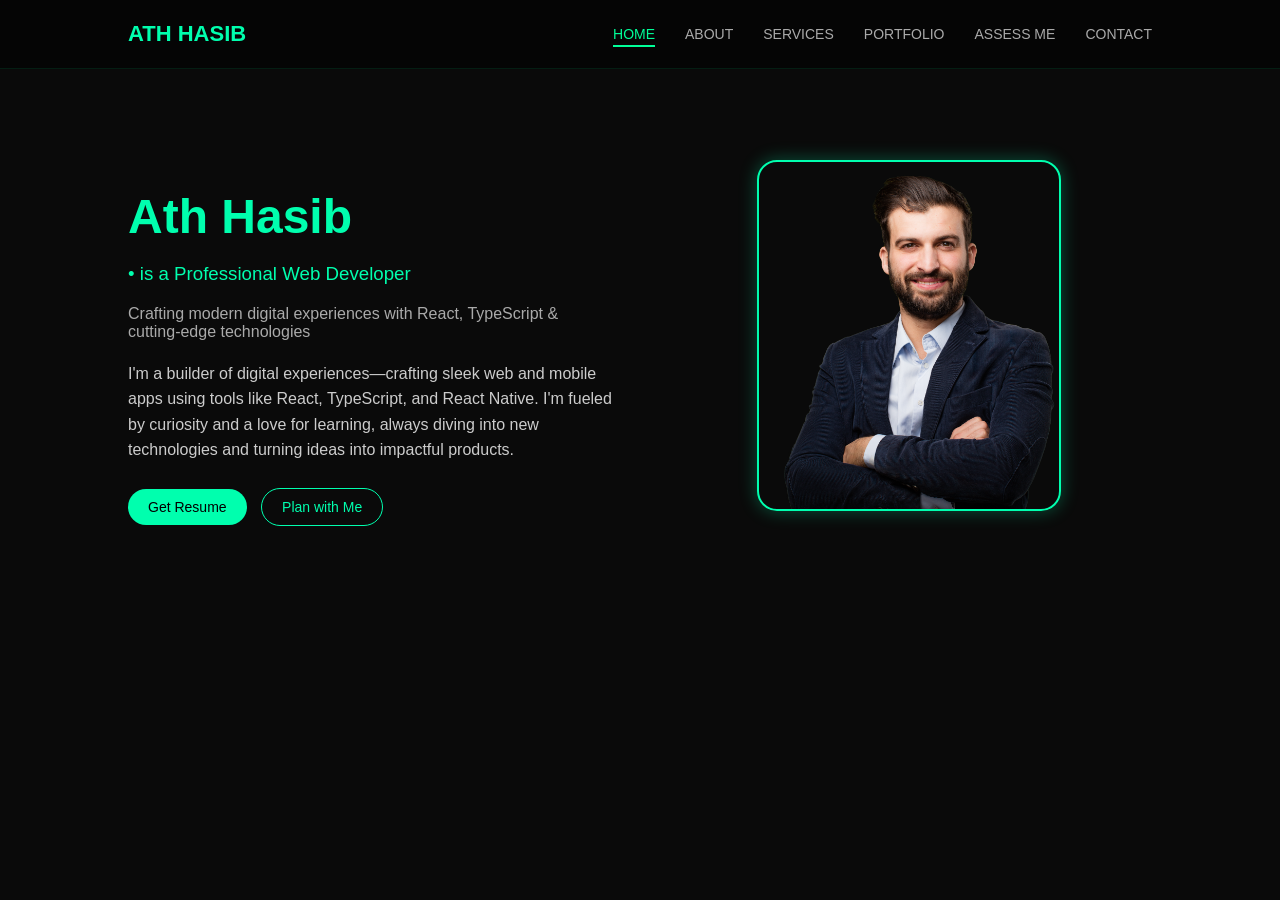
==== index.html @ c6279e4c "first commit" ====
<!DOCTYPE html>
<html lang="en">
<head>
    <meta charset="UTF-8">
    <meta name="viewport" content="width=device-width, initial-scale=1.0">
    <title>Portfolio</title>
    <link rel="stylesheet" href="css/header.css">
    <link rel="stylesheet" href="css/hero.css">
    <link rel="stylesheet" href="css/mainbody.css">
</head>
<body>
<!-- header section -->
<header class="navbar">
  <div class="logo">ATH HASIB</div>

  <!-- Hamburger Icon -->
  <div class="hamburger" id="hamburger">
    ☰
  </div>

  <nav class="nav-menu" id="navMenu">
    <ul class="nav-links">
      <li class="active">HOME</li>
      <li>ABOUT</li>
      <li>SERVICES</li>
      <li>PORTFOLIO</li>
      <li>ASSESS ME</li>
      <li>CONTACT</li>
    </ul>
  </nav>
</header>
    <!-- hero section -->
<section class="hero">
  <div class="hero-container">
    
    <div class="hero-left">
      <h1>Ath Hasib</h1>
      <h3>• is a Professional Web Developer</h3>
      
      <p class="subtitle">
        Crafting modern digital experiences with React, TypeScript & cutting-edge technologies
      </p>

      <p class="description">
        I'm a builder of digital experiences—crafting sleek web and mobile apps using tools like React, TypeScript, and React Native. I'm fueled by curiosity and a love for learning, always diving into new technologies and turning ideas into impactful products.
      </p>

      <div class="buttons">
        <button class="btn primary">Get Resume</button>
        <button class="btn outline">Plan with Me</button>
      </div>
    </div>

    <div class="hero-right">
       <div class="image-box">
          <img src="images/hardy.png" alt="ath hasib">
       </div>
    </div>
  </div>
</section>







<script src="script.js"></script>
</body>
</html>
---- css/header.css ----
/* ===== NAVBAR BASE ===== */
.navbar {
  display: flex;
  justify-content: space-between;
  align-items: center;
  padding: 10px 10%;
  background: #050505;
  border-bottom: 1px solid rgba(0, 255, 150, 0.1);

  /* ✅ ADDED FOR STICKY */
  position: sticky;
  top: 0;
  z-index: 999;
}

/* ===== LOGO ===== */
.logo {
  color: #00ffae;
  font-size: 22px;
  font-weight: bold;
}

/* ===== HAMBURGER ===== */
.hamburger {
  display: none;
  font-size: 26px;
  color: #00ffae;
  cursor: pointer;
  z-index: 1001;
}

/* ===== NAV MENU ===== */
.nav-menu {
  display: flex;
}

.nav-links {
  display: flex;
  gap: 30px;
  list-style: none;
}

.nav-links li {
  color: #aaa;
  font-size: 14px;
  cursor: pointer;
  position: relative;
  transition: 0.3s;
}

/* hover */
.nav-links li:hover {
  color: #00ff99;
}

/* underline */
.nav-links li::after {
  content: "";
  position: absolute;
  width: 0%;
  height: 2px;
  background: #00ff99;
  left: 0;
  bottom: -5px;
  transition: 0.3s;
}

.nav-links li:hover::after {
  width: 100%;
}

/* active */
.nav-links .active {
  color: #00ff99;
}

.nav-links .active::after {
  width: 100%;
}

/* ===== MOBILE ===== */
@media (max-width: 768px) {

  .hamburger {
    display: block;
  }

  /* full width dropdown */
  .nav-menu {
    position: absolute;
    top: 60px;
    left: 0;
    width: 100%;
    background: #0b0b0b;
    border-top: 1px solid rgba(0,255,174,0.2);

    display: none;
    flex-direction: column;
    z-index: 1;
  }

  .nav-links {
    flex-direction: column;
    gap: 20px;
  }

  .nav-menu.active {
    display: flex;
  }
}
---- css/hero.css ----
/* ===== hero secction ===== */

/* HERO SECTION */
.hero {
  padding: 80px 10%;
}

.hero-container {
  display: flex;
  align-items: center;
  justify-content: space-between;
  gap: 50px;
}

/* LEFT SIDE */
.hero-left {
  flex: 1;
}

.hero-left h1 {
  font-size: 48px;
  color: #00ffae;
  margin-bottom: 10px;
}

.hero-left h3 {
  color: #00ffae;
  font-weight: 500;
  margin-bottom: 20px;
}

.subtitle {
  color: #aaa;
  margin-bottom: 20px;
}

.description {
  color: #ccc;
  line-height: 1.6;
  max-width: 500px;
}

/* BUTTONS */
.buttons {
  margin-top: 25px;
}

.btn {
  padding: 10px 20px;
  border-radius: 25px;
  border: none;
  cursor: pointer;
  margin-right: 10px;
  font-size: 14px;
}

.primary {
  background: #00ffae;
  color: #000;
}

.outline {
  border: 1px solid #00ffae;
  background: transparent;
  color: #00ffae;
}

/* RIGHT SIDE */
.hero-right {
  flex: 1;
  display: flex;
  justify-content: center;
}

/* IMAGE BOX */
.image-box img {
  width: 300px;
  border-radius: 20px;
  border: 2px solid #00ffae;
  transition: 0.3s;
  
  /* ✅ Professional subtle shadow */
  box-shadow: 0 0 18px rgba(0, 255, 174, 0.3);
  
  /* ✅ Slower & smoother animation */
  animation: glowPulse 1s ease-in-out infinite alternate;
}

/* Hover */
.image-box img:hover {
  transform: scale(1.05);
}

/* 🔥 Glow Animation (Adjusted only) */
@keyframes glowPulse {
  0% {
    box-shadow: 
      0 0 12px rgba(0, 255, 174, 0.25),
      0 0 25px rgba(0, 255, 174, 0.2);
  }
  100% {
    box-shadow: 
      0 0 22px rgba(0, 255, 174, 0.4),
      0 0 40px rgba(0, 255, 174, 0.3);
  }
}

/* 📱 MOBILE RESPONSIVE */
@media (max-width: 768px) {
  .hero-container {
    flex-direction: column-reverse; /* 🔥 image up, text down */
    text-align: center;
  }

  .hero-left h1 {
    font-size: 36px;
  }
  .hero {
  padding: 40px 2%;
}
  .image-box img {
    width: 300px;
    margin-bottom: 20px;
  }
}
---- css/mainbody.css ----
body {
  margin: 0;
  font-family: Arial;
  background: #0a0a0a;
  color: white;
}
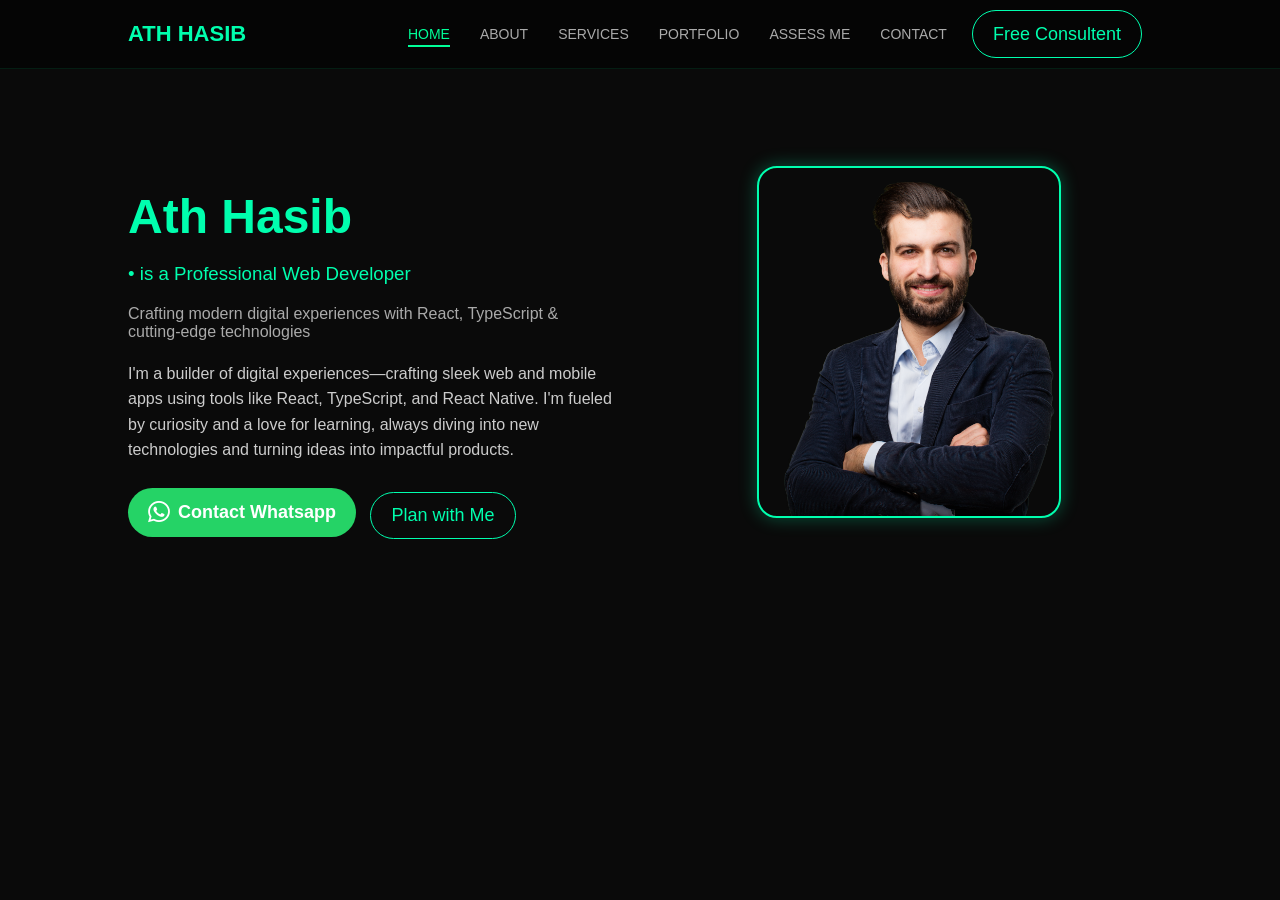
==== commit 50b3bf6e: "nav button and whatsapp button added" ====
--- a/index.html
+++ b/index.html
@@ -7,6 +7,7 @@
     <link rel="stylesheet" href="css/header.css">
     <link rel="stylesheet" href="css/hero.css">
     <link rel="stylesheet" href="css/mainbody.css">
+    <link rel="stylesheet" href="https://cdnjs.cloudflare.com/ajax/libs/font-awesome/6.5.0/css/all.min.css">
 </head>
 <body>
 <!-- header section -->
@@ -27,6 +28,7 @@
       <li>ASSESS ME</li>
       <li>CONTACT</li>
     </ul>
+     <button class="btn outline free-consultent">Free Consultent</button>
   </nav>
 </header>
     <!-- hero section -->
@@ -46,7 +48,9 @@
       </p>
 
       <div class="buttons">
-        <button class="btn primary">Get Resume</button>
+        <button class="btn primary" onclick="window.open('https://wa.me/8801853704964','_blank')">
+  <i class="fa-brands fa-whatsapp"></i> Contact Whatsapp
+</button>
         <button class="btn outline">Plan with Me</button>
       </div>
     </div>
--- a/css/header.css
+++ b/css/header.css
@@ -32,6 +32,7 @@
 /* ===== NAV MENU ===== */
 .nav-menu {
   display: flex;
+  gap: 25px;
 }
 
 .nav-links {
--- a/css/hero.css
+++ b/css/hero.css
@@ -46,7 +46,7 @@
 }
 
 .btn {
-  padding: 10px 20px;
+  padding: 12px 20px;
   border-radius: 25px;
   border: none;
   cursor: pointer;
@@ -54,15 +54,35 @@
   font-size: 14px;
 }
 
-.primary {
+/* .primary {
   background: #00ffae;
   color: #000;
+} */
+.primary {
+  background: #25D366; /* WhatsApp official color */
+  color: #fff;
+  font-size: 18px;
+  border: none;
+  cursor: pointer;
+  display: inline-flex;
+  align-items: center;
+  gap: 8px;
+  font-weight: 600;
+  transition: 0.3s;
+}
+.primary i {
+  font-size: 25px;
+}
+/* Hover effect */
+.primary:hover {
+  background: #1ebe5d;
 }
 
 .outline {
   border: 1px solid #00ffae;
   background: transparent;
   color: #00ffae;
+  font-size: 18px;
 }
 
 /* RIGHT SIDE */
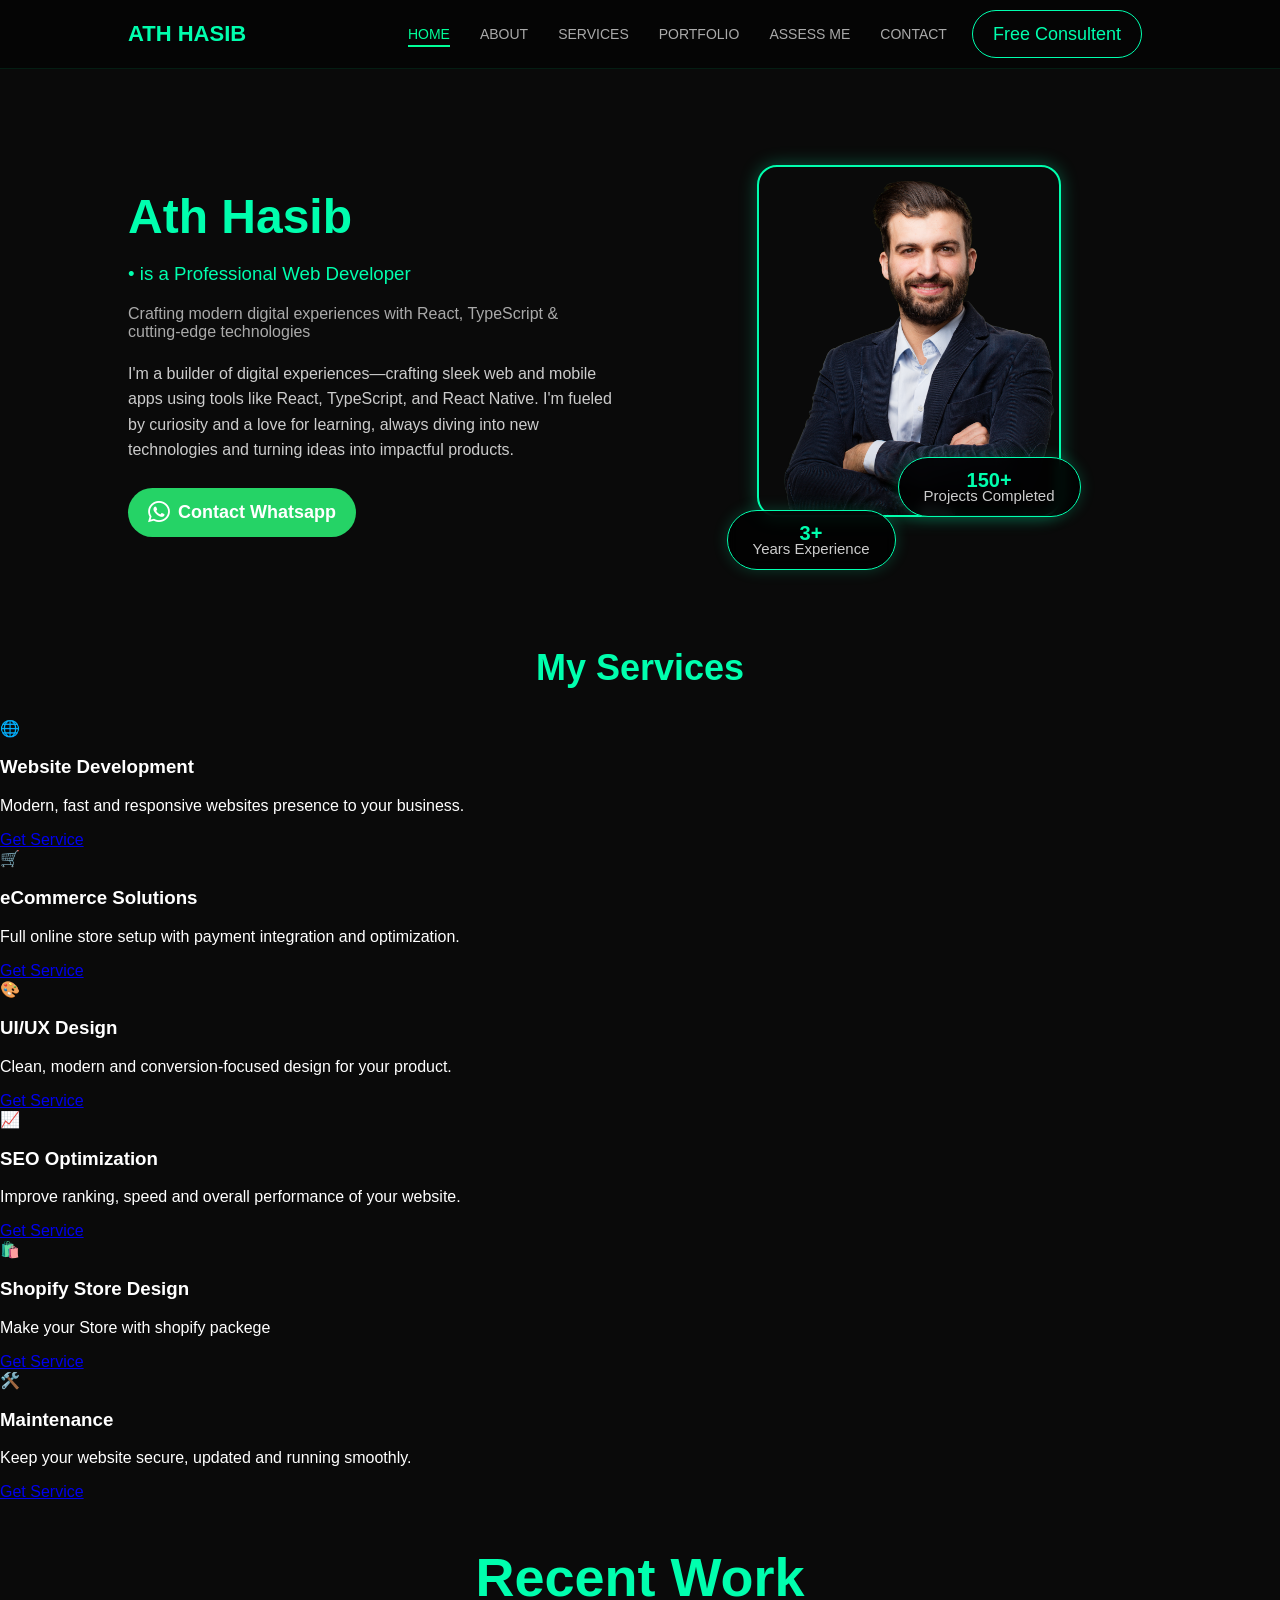
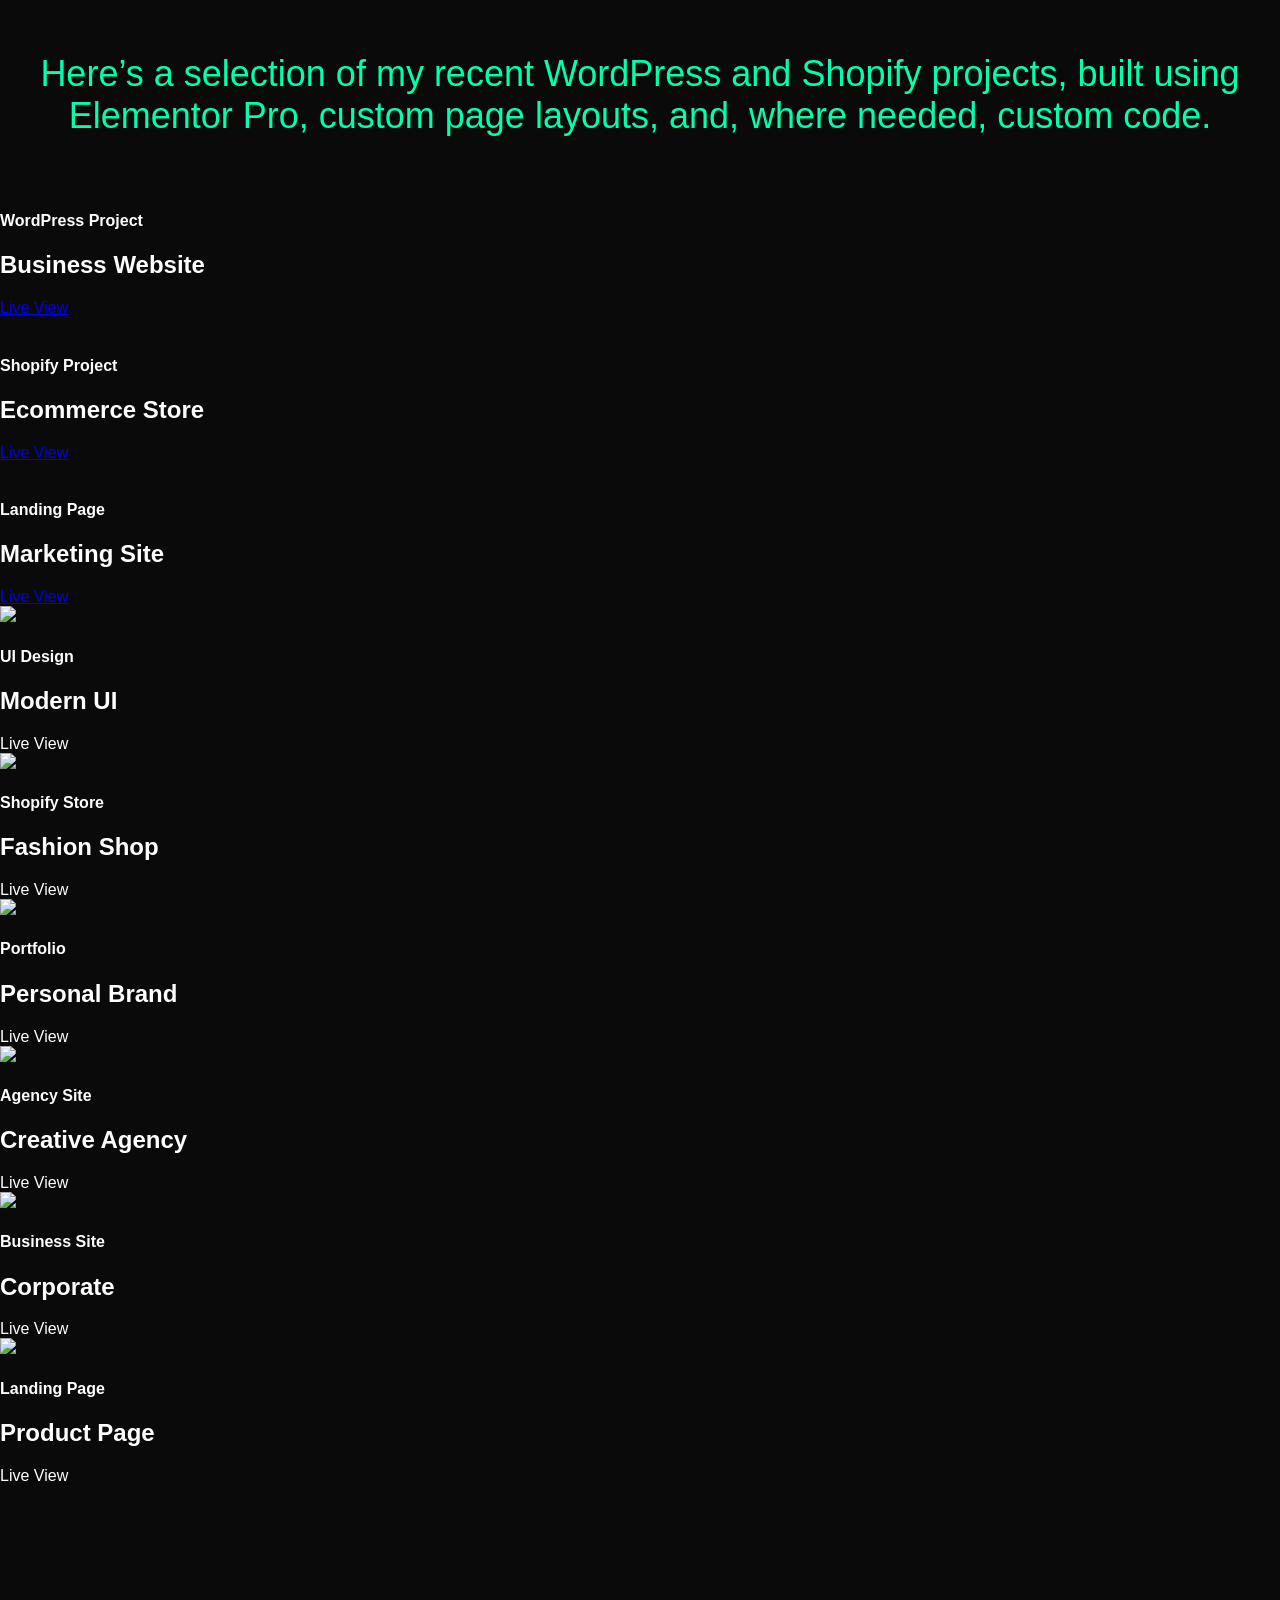
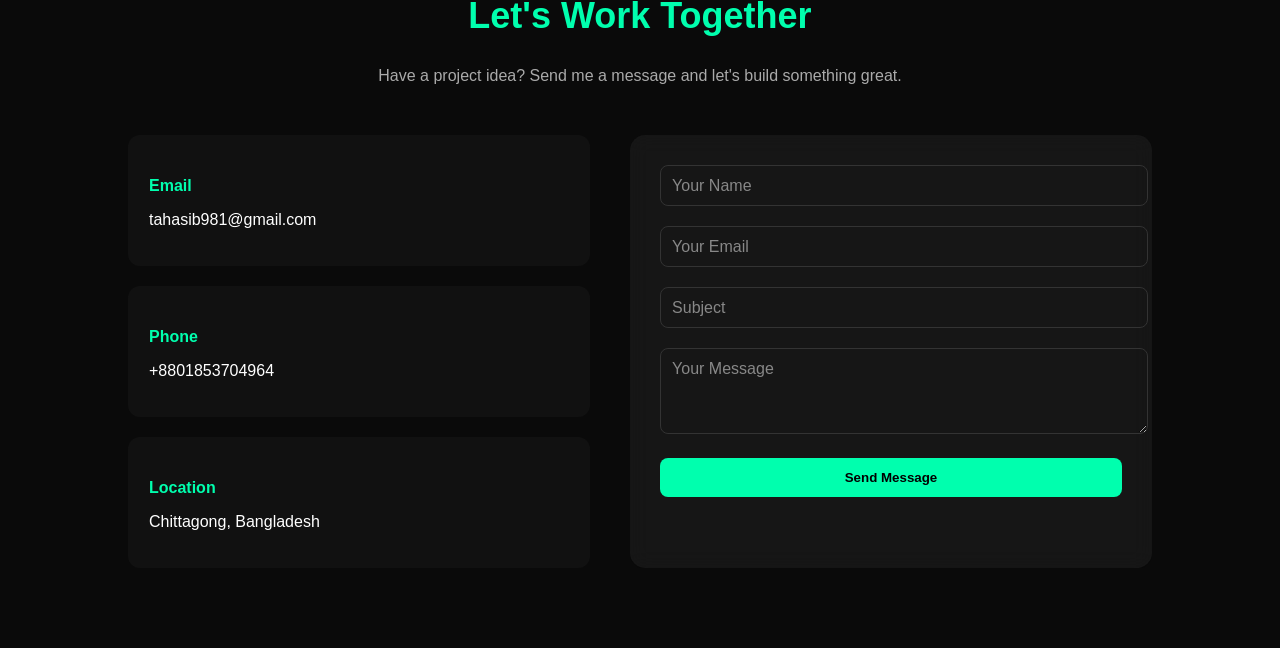
==== commit 2158b8d8: "contact section" ====
--- a/index.html
+++ b/index.html
@@ -1,5 +1,6 @@
 <!DOCTYPE html>
 <html lang="en">
+
 <head>
     <meta charset="UTF-8">
     <meta name="viewport" content="width=device-width, initial-scale=1.0">
@@ -8,67 +9,284 @@
     <link rel="stylesheet" href="css/hero.css">
     <link rel="stylesheet" href="css/mainbody.css">
     <link rel="stylesheet" href="https://cdnjs.cloudflare.com/ajax/libs/font-awesome/6.5.0/css/all.min.css">
+    <link rel="stylesheet" href="css/service.css">
+    <link rel="stylesheet" href="css/recentwork.css">
+    <link rel="stylesheet" href="css/contact.css">
 </head>
+
 <body>
-<!-- header section -->
-<header class="navbar">
-  <div class="logo">ATH HASIB</div>
-
-  <!-- Hamburger Icon -->
-  <div class="hamburger" id="hamburger">
-    ☰
-  </div>
-
-  <nav class="nav-menu" id="navMenu">
-    <ul class="nav-links">
-      <li class="active">HOME</li>
-      <li>ABOUT</li>
-      <li>SERVICES</li>
-      <li>PORTFOLIO</li>
-      <li>ASSESS ME</li>
-      <li>CONTACT</li>
-    </ul>
-     <button class="btn outline free-consultent">Free Consultent</button>
-  </nav>
-</header>
+    <!-- header section -->
+    <header class="navbar">
+        <div class="logo">ATH HASIB</div>
+
+        <!-- Hamburger Icon -->
+        <div class="hamburger" id="hamburger">
+            ☰
+        </div>
+
+        <nav class="nav-menu" id="navMenu">
+            <ul class="nav-links">
+                <li class="active">HOME</li>
+                <li>ABOUT</li>
+                <li>SERVICES</li>
+                <li>PORTFOLIO</li>
+                <li>ASSESS ME</li>
+                <li>CONTACT</li>
+            </ul>
+            <button class="btn outline free-consultent nav-responsive"
+                onclick="window.open('https://calendly.com/tahasib981/30min','_blank')">
+                Free Consultent
+            </button>
+        </nav>
+    </header>
     <!-- hero section -->
-<section class="hero">
-  <div class="hero-container">
-    
-    <div class="hero-left">
-      <h1>Ath Hasib</h1>
-      <h3>• is a Professional Web Developer</h3>
-      
-      <p class="subtitle">
-        Crafting modern digital experiences with React, TypeScript & cutting-edge technologies
-      </p>
-
-      <p class="description">
-        I'm a builder of digital experiences—crafting sleek web and mobile apps using tools like React, TypeScript, and React Native. I'm fueled by curiosity and a love for learning, always diving into new technologies and turning ideas into impactful products.
-      </p>
-
-      <div class="buttons">
-        <button class="btn primary" onclick="window.open('https://wa.me/8801853704964','_blank')">
-  <i class="fa-brands fa-whatsapp"></i> Contact Whatsapp
-</button>
-        <button class="btn outline">Plan with Me</button>
-      </div>
-    </div>
-
-    <div class="hero-right">
-       <div class="image-box">
-          <img src="images/hardy.png" alt="ath hasib">
-       </div>
-    </div>
-  </div>
-</section>
-
-
-
-
-
-
-
-<script src="script.js"></script>
+    <section class="hero">
+        <div class="hero-container">
+
+            <div class="hero-left">
+                <h1>Ath Hasib</h1>
+                <h3>• is a Professional Web Developer</h3>
+
+                <p class="subtitle">
+                    Crafting modern digital experiences with React, TypeScript & cutting-edge technologies
+                </p>
+
+                <p class="description">
+                    I'm a builder of digital experiences—crafting sleek web and mobile apps using tools like React,
+                    TypeScript, and React Native. I'm fueled by curiosity and a love for learning, always diving into
+                    new technologies and turning ideas into impactful products.
+                </p>
+
+                <div class="buttons">
+                    <button class="btn primary" onclick="window.open('https://wa.me/8801853704964','_blank')">
+                        <i class="fa-brands fa-whatsapp"></i> Contact Whatsapp
+                    </button>
+                    <button class="btn outline free-consultent responsive"
+                        onclick="window.open('https://calendly.com/tahasib981/30min','_blank')">
+                        Free Consultent
+                    </button>
+                </div>
+            </div>
+
+            <div class="hero-right">
+                <div class="image-box">
+                    <img src="images/hardy.png" alt="ath hasib">
+
+                    <!--  NEW STATS BOX -->
+                    <div class="stats-box experience">
+                        <h2>3+</h2>
+                        <p>Years Experience</p>
+                    </div>
+
+                    <div class="stats-box projects">
+                        <h2>150+</h2>
+                        <p>Projects Completed</p>
+                    </div>
+
+                </div>
+            </div>
+        </div>
+    </section>
+    <!-- service section -->
+    <section class="services">
+        <div class="container">
+
+            <h2 class="section-title">My Services</h2>
+            <div class="animated-line"></div>
+
+            <div class="services-grid">
+
+                <div class="service-card">
+                    <div class="icon">🌐</div>
+                    <h3>Website Development</h3>
+                    <p>Modern, fast and responsive websites presence to your business.</p>
+                    <a href="#" class="btn-service">Get Service</a>
+                </div>
+
+                <div class="service-card">
+                    <div class="icon">🛒</div>
+                    <h3>eCommerce Solutions</h3>
+                    <p>Full online store setup with payment integration and optimization.</p>
+                    <a href="#" class="btn-service">Get Service</a>
+                </div>
+
+                <div class="service-card">
+                    <div class="icon">🎨</div>
+                    <h3>UI/UX Design</h3>
+                    <p>Clean, modern and conversion-focused design for your product.</p>
+                    <a href="#" class="btn-service">Get Service</a>
+                </div>
+
+                <div class="service-card">
+                    <div class="icon">📈</div>
+                    <h3>SEO Optimization</h3>
+                    <p>Improve ranking, speed and overall performance of your website.</p>
+                    <a href="#" class="btn-service">Get Service</a>
+                </div>
+
+                <div class="service-card">
+                    <div class="icon">🛍️</div>
+                    <h3>Shopify Store Design</h3>
+                    <p>Make your Store with shopify packege</p>
+                    <a href="#" class="btn-service">Get Service</a>
+                </div>
+
+                <div class="service-card">
+                    <div class="icon">🛠️</div>
+                    <h3>Maintenance</h3>
+                    <p>Keep your website secure, updated and running smoothly.</p>
+                    <a href="#" class="btn-service">Get Service</a>
+                </div>
+
+            </div>
+        </div>
+    </section>
+    <section class="recent-work">
+        <div class="container">
+
+            <div class="section-title">
+                <h2>Recent Work</h2>
+                <p>
+                    Here’s a selection of my recent WordPress and Shopify projects, built using Elementor Pro, custom
+                    page layouts, and, where needed, custom code.
+                </p>
+            </div>
+
+            <div class="grid">
+
+                <!-- Card 1 -->
+                <div class="card">
+                    <div class="img-box">
+                        <img src="https://picsum.photos/600/900?random=1" alt="">
+                    </div>
+                    <h4>WordPress Project</h4>
+                    <h1>Business Website</h1>
+                    <a href="#" class="btn-recent-work">Live View</a>
+                </div>
+
+                <!-- Repeat 9 cards -->
+                <div class="card">
+                    <div class="img-box">
+                        <img src="https://picsum.photos/600/900?random=2" alt="">
+                    </div>
+                    <h4>Shopify Project</h4>
+                    <h1>Ecommerce Store</h1>
+                    <a href="#" class="btn-recent-work">Live View</a>
+                </div>
+
+                <div class="card">
+                    <div class="img-box">
+                        <img src="https://picsum.photos/600/900?random=3" alt="">
+                    </div>
+                    <h4>Landing Page</h4>
+                    <h1>Marketing Site</h1>
+                    <a href="#" class="btn-recent-work">Live View</a>
+                </div>
+
+                <div class="card">
+                    <div class="img-box"><img src="https://picsum.photos/600/900?random=4"></div>
+                    <h4>UI Design</h4>
+                    <h1>Modern UI</h1><a class="btn-recent-work">Live View</a>
+                </div>
+                <div class="card">
+                    <div class="img-box"><img src="https://picsum.photos/600/900?random=5"></div>
+                    <h4>Shopify Store</h4>
+                    <h1>Fashion Shop</h1><a class="btn-recent-work">Live View</a>
+                </div>
+                <div class="card">
+                    <div class="img-box"><img src="https://picsum.photos/600/900?random=6"></div>
+                    <h4>Portfolio</h4>
+                    <h1>Personal Brand</h1><a class="btn-recent-work">Live View</a>
+                </div>
+                <div class="card">
+                    <div class="img-box"><img src="https://picsum.photos/600/900?random=7"></div>
+                    <h4>Agency Site</h4>
+                    <h1>Creative Agency</h1><a class="btn-recent-work">Live View</a>
+                </div>
+                <div class="card">
+                    <div class="img-box"><img src="https://picsum.photos/600/900?random=8"></div>
+                    <h4>Business Site</h4>
+                    <h1>Corporate</h1><a class="btn-recent-work">Live View</a>
+                </div>
+                <div class="card">
+                    <div class="img-box"><img src="https://picsum.photos/600/900?random=9"></div>
+                    <h4>Landing Page</h4>
+                    <h1>Product Page</h1><a class="btn-recent-work">Live View</a>
+                </div>
+
+            </div>
+        </div>
+    </section>
+    <section class="contact-section">
+        <div class="container">
+
+            <h2 class="section-title">Let's Work Together</h2>
+            <p class="section-subtitle">Have a project idea? Send me a message and let's build something great.</p>
+
+            <div class="contact-wrapper">
+
+                <!-- LEFT SIDE -->
+                <div class="contact-info">
+
+                    <div class="info-card">
+                        <h4>Email</h4>
+                        <p>tahasib981@gmail.com</p>
+                    </div>
+
+                    <div class="info-card">
+                        <h4>Phone</h4>
+                        <p>+8801853704964</p>
+                    </div>
+
+                    <div class="info-card">
+                        <h4>Location</h4>
+                        <p>Chittagong, Bangladesh</p>
+                    </div>
+
+                </div>
+
+                <!-- RIGHT SIDE FORM -->
+                <div class="contact-form">
+                    <form id="contactForm" action="https://formspree.io/f/xojyvevr" method="POST">
+
+                        <div class="input-group">
+                            <input type="text" name="name" required>
+                            <label>Your Name</label>
+                        </div>
+
+                        <div class="input-group">
+                            <input type="email" name="email" required>
+                            <label>Your Email</label>
+                        </div>
+
+                        <div class="input-group">
+                            <input type="text" name="subject" required>
+                            <label>Subject</label>
+                        </div>
+
+                        <div class="input-group">
+                            <textarea name="message" rows="4" required></textarea>
+                            <label>Your Message</label>
+                        </div>
+
+                        <button type="submit" class="btn-contact">Send Message</button>
+
+                    </form>
+                    <p id="successMsg" style="display:none; color:#00ffae; margin-top:10px;">
+                         Message sent successfully! I will replay soon..
+                    </p>
+                </div>
+
+            </div>
+        </div>
+    </section>
+
+
+
+
+    <script src="contact.js"></script>
+    <script src="service.js"></script>
+    <script src="script.js"></script>
 </body>
+
 </html>
--- a/css/hero.css
+++ b/css/hero.css
@@ -54,12 +54,8 @@
   font-size: 14px;
 }
 
-/* .primary {
-  background: #00ffae;
-  color: #000;
-} */
 .primary {
-  background: #25D366; /* WhatsApp official color */
+  background: #25D366;
   color: #fff;
   font-size: 18px;
   border: none;
@@ -70,10 +66,11 @@
   font-weight: 600;
   transition: 0.3s;
 }
+
 .primary i {
   font-size: 25px;
 }
-/* Hover effect */
+
 .primary:hover {
   background: #1ebe5d;
 }
@@ -83,6 +80,10 @@
   background: transparent;
   color: #00ffae;
   font-size: 18px;
+}
+
+.responsive {
+  display: none;
 }
 
 /* RIGHT SIDE */
@@ -93,25 +94,25 @@
 }
 
 /* IMAGE BOX */
+.image-box {
+  position: relative; /*  IMPORTANT for absolute positioning */
+}
+
 .image-box img {
   width: 300px;
   border-radius: 20px;
   border: 2px solid #00ffae;
   transition: 0.3s;
-  
-  /* ✅ Professional subtle shadow */
+
   box-shadow: 0 0 18px rgba(0, 255, 174, 0.3);
-  
-  /* ✅ Slower & smoother animation */
   animation: glowPulse 1s ease-in-out infinite alternate;
 }
 
-/* Hover */
 .image-box img:hover {
   transform: scale(1.05);
 }
 
-/* 🔥 Glow Animation (Adjusted only) */
+/* 🔥 Glow Animation */
 @keyframes glowPulse {
   0% {
     box-shadow: 
@@ -125,21 +126,88 @@
   }
 }
 
-/* 📱 MOBILE RESPONSIVE */
+/* ========================= */
+/*  NEW STATS DESIGN */
+/* ========================= */
+
+.stats-box {
+  position: absolute;
+  background: rgba(0, 0, 0, 0.8);
+  border: 1px solid #00ffae;
+  padding: 5px 25px;
+  border-radius: 50px;
+  text-align: center;
+  backdrop-filter: blur(6px);
+  box-shadow: 0 0 15px rgba(0,255,174,0.2);
+  animation: floatBox 5s ease-in-out infinite;
+}
+
+.stats-box h2 {
+  color: #00ffae;
+  font-size: 20px;
+  line-height: 0;
+}
+
+.stats-box p {
+  color: #ccc;
+  font-size: 15px;
+  line-height: 0;
+}
+
+/* POSITIONING */
+.experience {
+  bottom: -50px;
+  left: -30px;
+}
+
+.projects {
+  bottom: 3px;
+  right: -20px;
+}
+
+/* FLOAT ANIMATION */
+@keyframes floatBox {
+  0% { transform: translateY(0px); }
+  50% { transform: translateY(-8px); }
+  100% { transform: translateY(0px); }
+}
+
+/* 📱 MOBILE */
 @media (max-width: 768px) {
   .hero-container {
-    flex-direction: column-reverse; /* 🔥 image up, text down */
+    flex-direction: column-reverse;
     text-align: center;
   }
 
   .hero-left h1 {
     font-size: 36px;
   }
+
+  .outline{
+    margin-top: 10px;
+  }
+
+  .responsive {
+    display: inline-block;
+  }
+
   .hero {
-  padding: 40px 2%;
-}
+    padding: 40px 2%;
+  }
+
   .image-box img {
     width: 300px;
     margin-bottom: 20px;
   }
+
+  /* ✅ MOBILE FIX */
+  .experience {
+    left: -25px;
+    bottom: -30px;
+  }
+
+  .projects {
+    right: -30px;
+    bottom: 30px;
+  }
 }
--- a/css/contact.css
+++ b/css/contact.css
@@ -0,0 +1,122 @@
+.contact-section {
+    padding: 80px 10%;
+    background: #0a0a0a;
+    color: #fff;
+}
+
+.section-title {
+    text-align: center;
+    font-size: 36px;
+    color: #00ffae;
+}
+
+.section-subtitle {
+    text-align: center;
+    margin-bottom: 50px;
+    color: #aaa;
+}
+
+/* Layout */
+.contact-wrapper {
+    display: flex;
+    gap: 40px;
+    flex-wrap: wrap;
+}
+
+/* LEFT SIDE */
+.contact-info {
+    flex: 1;
+    display: flex;
+    flex-direction: column;
+    gap: 20px;
+}
+
+.info-card {
+    padding: 20px;
+    background: #111;
+    border-radius: 12px;
+    transition: 0.3s;
+    border: 1px solid transparent;
+}
+
+.info-card:hover {
+    border: 1px solid #00ffae;
+    transform: translateY(-5px);
+}
+
+.info-card h4 {
+    color: #00ffae;
+    margin-bottom: 5px;
+}
+
+/* RIGHT SIDE */
+.contact-form {
+    flex: 1;
+    background: rgba(255,255,255,0.05);
+    padding: 30px ;
+    border-radius: 15px;
+    backdrop-filter: blur(10px);
+}
+
+/* Inputs */
+.input-group {
+    position: relative;
+    margin-bottom: 20px;
+}
+
+.input-group input,
+.input-group textarea {
+    width: 100%;
+    padding: 12px;
+    background: transparent;
+    border: 1px solid #333;
+    color: #fff;
+    border-radius: 8px;
+    outline: none;
+}
+
+.input-group label {
+    position: absolute;
+    left: 12px;
+    top: 12px;
+    color: #888;
+    transition: 0.3s;
+    pointer-events: none;
+}
+
+/* Floating label */
+.input-group input:focus + label,
+.input-group input:valid + label,
+.input-group textarea:focus + label,
+.input-group textarea:valid + label {
+    top: -8px;
+    left: 10px;
+    background: #0a0a0a;
+    padding: 0 5px;
+    font-size: 12px;
+    color: #00ffae;
+}
+
+/* Button */
+.btn-contact {
+    width: 100%;
+    padding: 12px;
+    border: none;
+    background: #00ffae;
+    color: #000;
+    font-weight: bold;
+    border-radius: 8px;
+    cursor: pointer;
+    transition: 0.3s;
+}
+
+.btn-contact:hover {
+    background: #00cc8a;
+}
+
+/* Responsive */
+@media (max-width: 768px) {
+    .contact-wrapper {
+        flex-direction: column;
+    }
+}
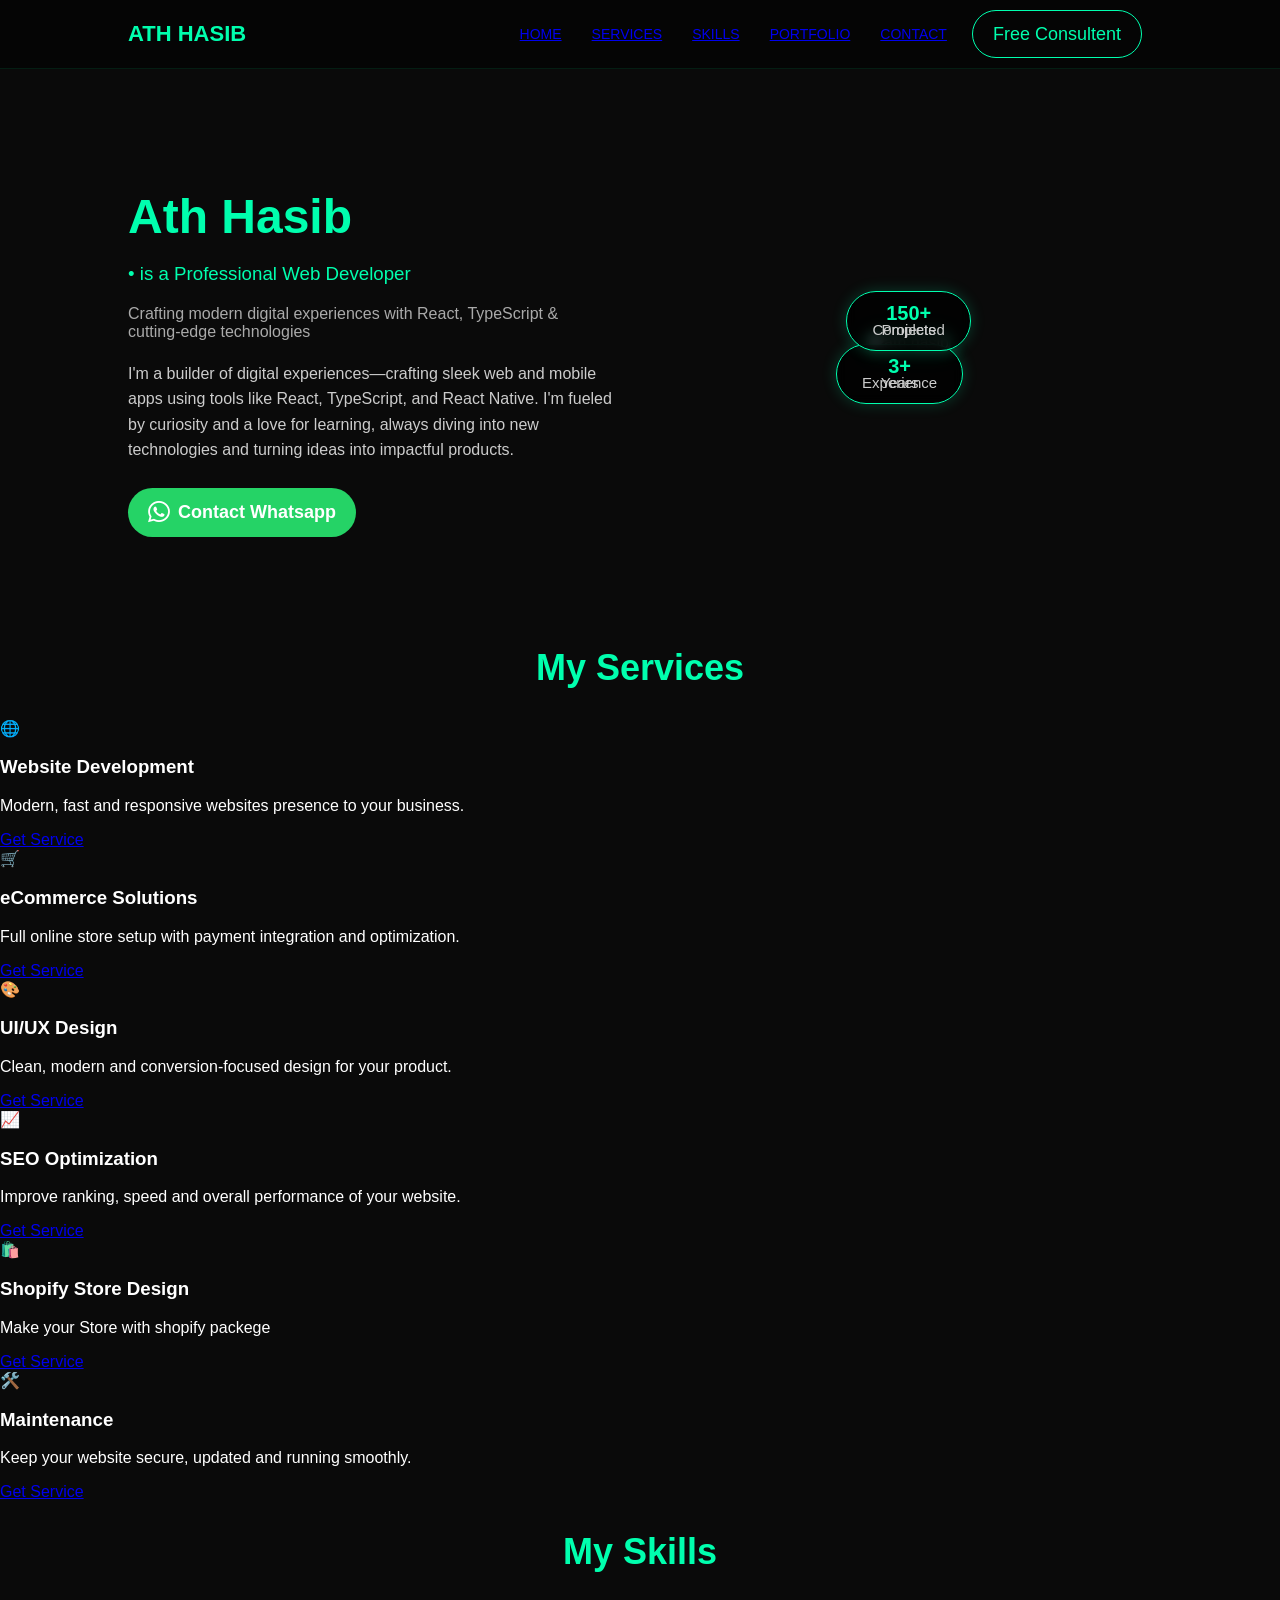
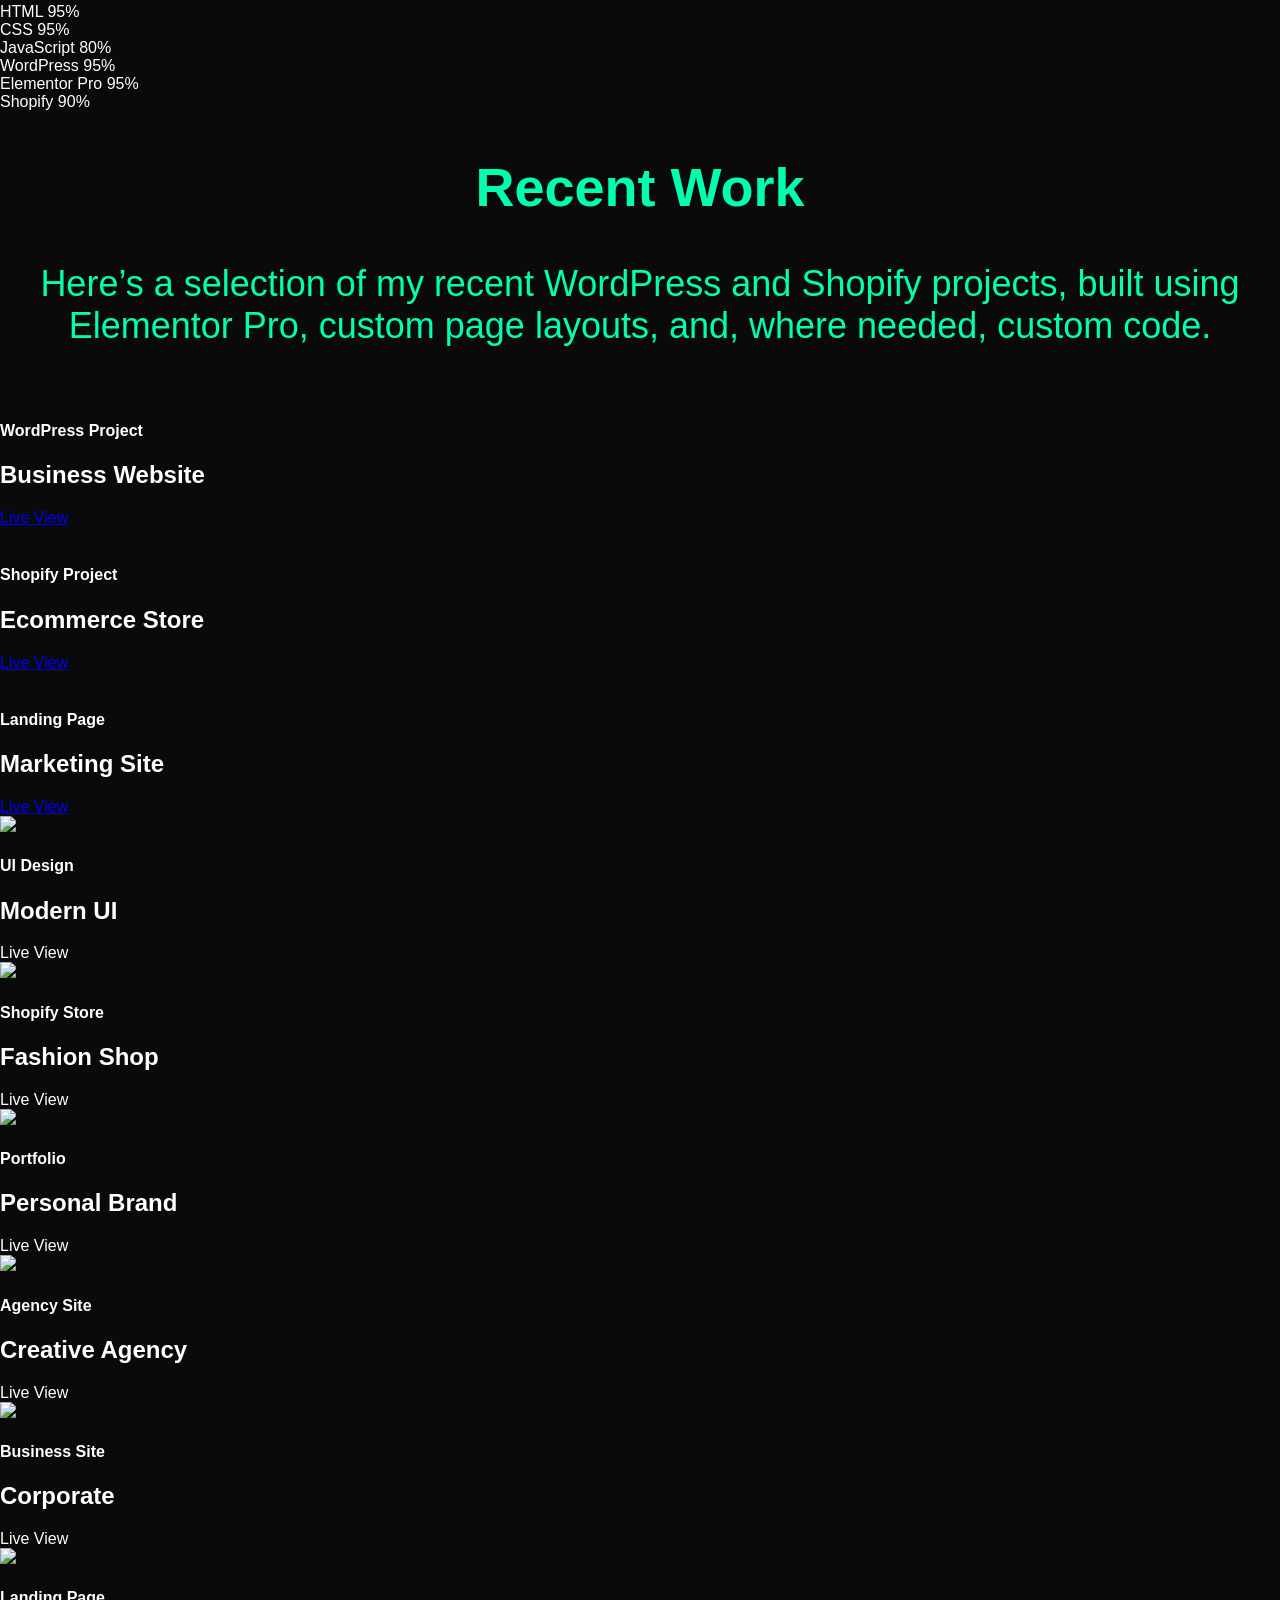
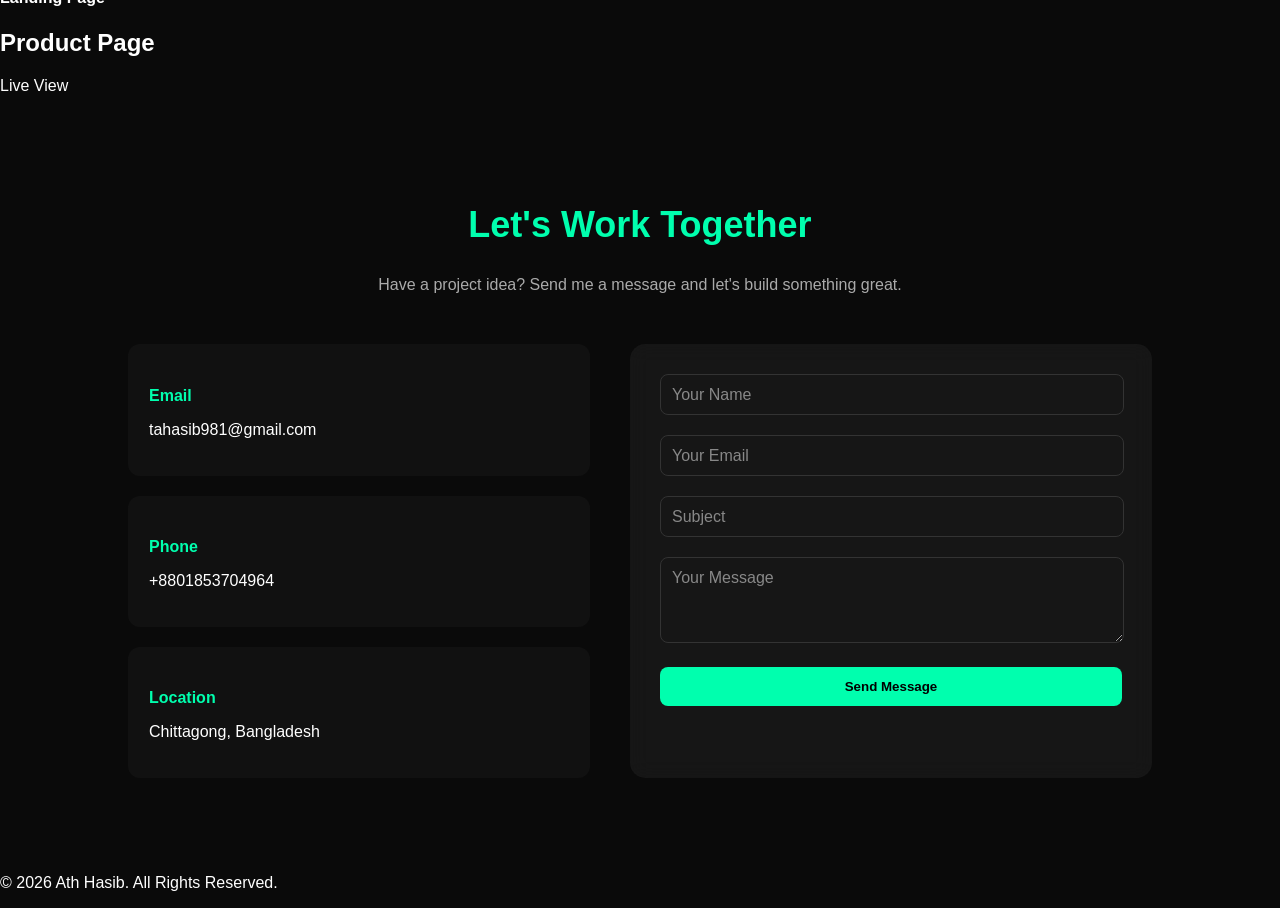
==== commit f9009fc5: "remove active menu" ====
--- a/index.html
+++ b/index.html
@@ -12,6 +12,8 @@
     <link rel="stylesheet" href="css/service.css">
     <link rel="stylesheet" href="css/recentwork.css">
     <link rel="stylesheet" href="css/contact.css">
+    <link rel="stylesheet" href="css/skills.css">
+    <link rel="stylesheet" href="css/footer.css">
 </head>
 
 <body>
@@ -26,12 +28,11 @@
 
         <nav class="nav-menu" id="navMenu">
             <ul class="nav-links">
-                <li class="active">HOME</li>
-                <li>ABOUT</li>
-                <li>SERVICES</li>
-                <li>PORTFOLIO</li>
-                <li>ASSESS ME</li>
-                <li>CONTACT</li>
+                <li><a href="#home">HOME</a></li>
+                <li><a href="#services">SERVICES</a></li>
+                <li><a href="#skills">SKILLS</a></li>
+                <li><a href="#portfolio">PORTFOLIO</a></li>
+                <li><a href="#contact">CONTACT</a></li>
             </ul>
             <button class="btn outline free-consultent nav-responsive"
                 onclick="window.open('https://calendly.com/tahasib981/30min','_blank')">
@@ -39,8 +40,9 @@
             </button>
         </nav>
     </header>
+
     <!-- hero section -->
-    <section class="hero">
+    <section class="hero" id="home">
         <div class="hero-container">
 
             <div class="hero-left">
@@ -70,7 +72,7 @@
 
             <div class="hero-right">
                 <div class="image-box">
-                    <img src="images/hardy.png" alt="ath hasib">
+                    <img src="images/my-photo.png" alt="ath hasib">
 
                     <!--  NEW STATS BOX -->
                     <div class="stats-box experience">
@@ -87,8 +89,9 @@
             </div>
         </div>
     </section>
+
     <!-- service section -->
-    <section class="services">
+    <section class="services" id="services">
         <div class="container">
 
             <h2 class="section-title">My Services</h2>
@@ -141,7 +144,79 @@
             </div>
         </div>
     </section>
-    <section class="recent-work">
+
+    <!-- skills section -->
+    <section class="skills" id="skills">
+        <h2 class="section-title">My Skills</h2>
+        <div class="animated-line"></div>
+
+        <div class="skills-container">
+
+            <div class="skill-card">
+                <div class="skill-info">
+                    <span>HTML</span>
+                    <span>95%</span>
+                </div>
+                <div class="progress-bar">
+                    <div class="progress" data-progress="95"></div>
+                </div>
+            </div>
+
+            <div class="skill-card">
+                <div class="skill-info">
+                    <span>CSS</span>
+                    <span>95%</span>
+                </div>
+                <div class="progress-bar">
+                    <div class="progress" data-progress="95"></div>
+                </div>
+            </div>
+
+            <div class="skill-card">
+                <div class="skill-info">
+                    <span>JavaScript</span>
+                    <span>80%</span>
+                </div>
+                <div class="progress-bar">
+                    <div class="progress" data-progress="80"></div>
+                </div>
+            </div>
+
+            <div class="skill-card">
+                <div class="skill-info">
+                    <span>WordPress</span>
+                    <span>95%</span>
+                </div>
+                <div class="progress-bar">
+                    <div class="progress" data-progress="95"></div>
+                </div>
+            </div>
+
+            <div class="skill-card">
+                <div class="skill-info">
+                    <span>Elementor Pro</span>
+                    <span>95%</span>
+                </div>
+                <div class="progress-bar">
+                    <div class="progress" data-progress="95"></div>
+                </div>
+            </div>
+
+            <div class="skill-card">
+                <div class="skill-info">
+                    <span>Shopify</span>
+                    <span>90%</span>
+                </div>
+                <div class="progress-bar">
+                    <div class="progress" data-progress="90"></div>
+                </div>
+            </div>
+
+        </div>
+    </section>
+
+    <!-- recent work section -->
+    <section class="recent-work" id="portfolio">
         <div class="container">
 
             <div class="section-title">
@@ -217,7 +292,9 @@
             </div>
         </div>
     </section>
-    <section class="contact-section">
+
+    <!-- contact section -->
+    <section class="contact-section" id="contact">
         <div class="container">
 
             <h2 class="section-title">Let's Work Together</h2>
@@ -273,7 +350,7 @@
 
                     </form>
                     <p id="successMsg" style="display:none; color:#00ffae; margin-top:10px;">
-                         Message sent successfully! I will replay soon..
+                        Message sent successfully! I will replay soon..
                     </p>
                 </div>
 
@@ -281,9 +358,14 @@
         </div>
     </section>
 
-
-
-
+    <!-- footer section -->
+    <footer class="footer">
+        <p>© 2026 Ath Hasib. All Rights Reserved.</p>
+    </footer>
+
+
+    <!-- js conection link -->
+    <script src="skills.js"></script>
     <script src="contact.js"></script>
     <script src="service.js"></script>
     <script src="script.js"></script>
--- a/css/contact.css
+++ b/css/contact.css
@@ -67,13 +67,14 @@
 .input-group input,
 .input-group textarea {
     width: 100%;
-    padding: 12px;
+    padding: 12px 0px;
     background: transparent;
     border: 1px solid #333;
     color: #fff;
     border-radius: 8px;
     outline: none;
 }
+
 
 .input-group label {
     position: absolute;
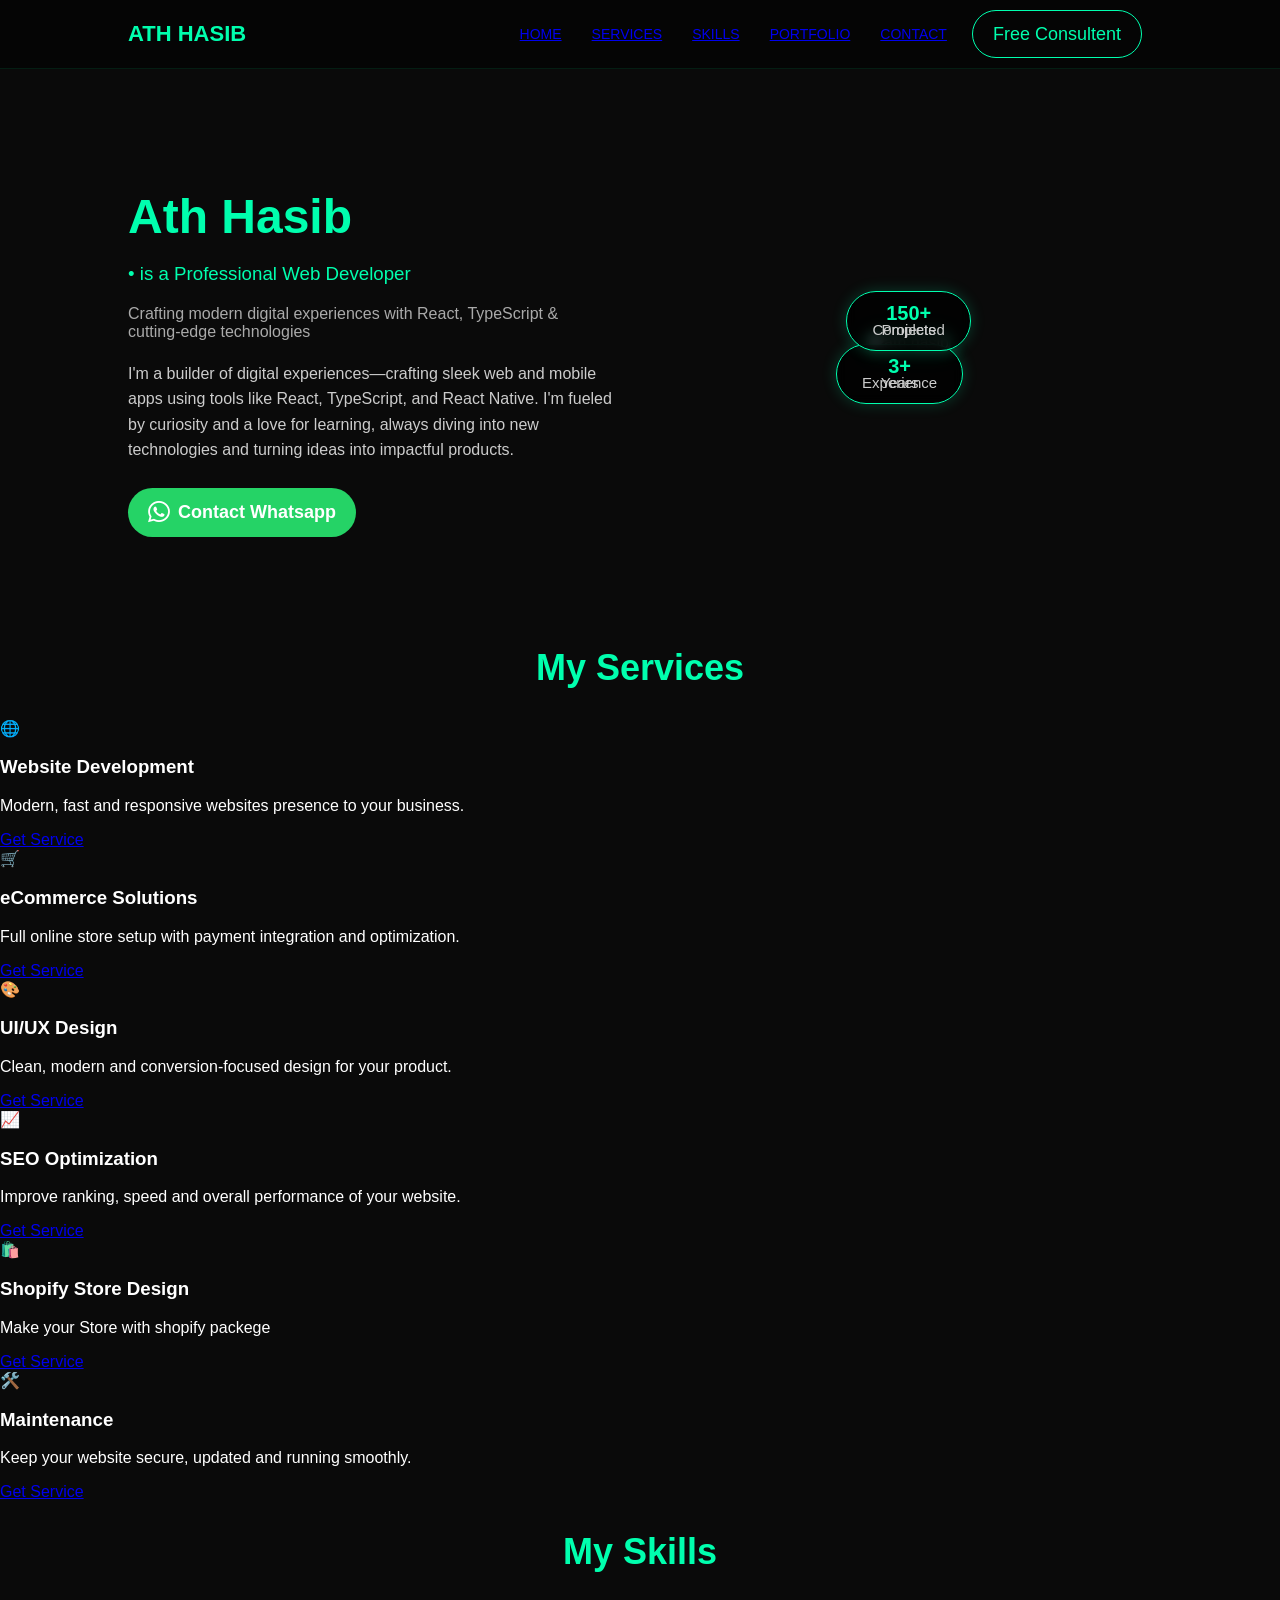
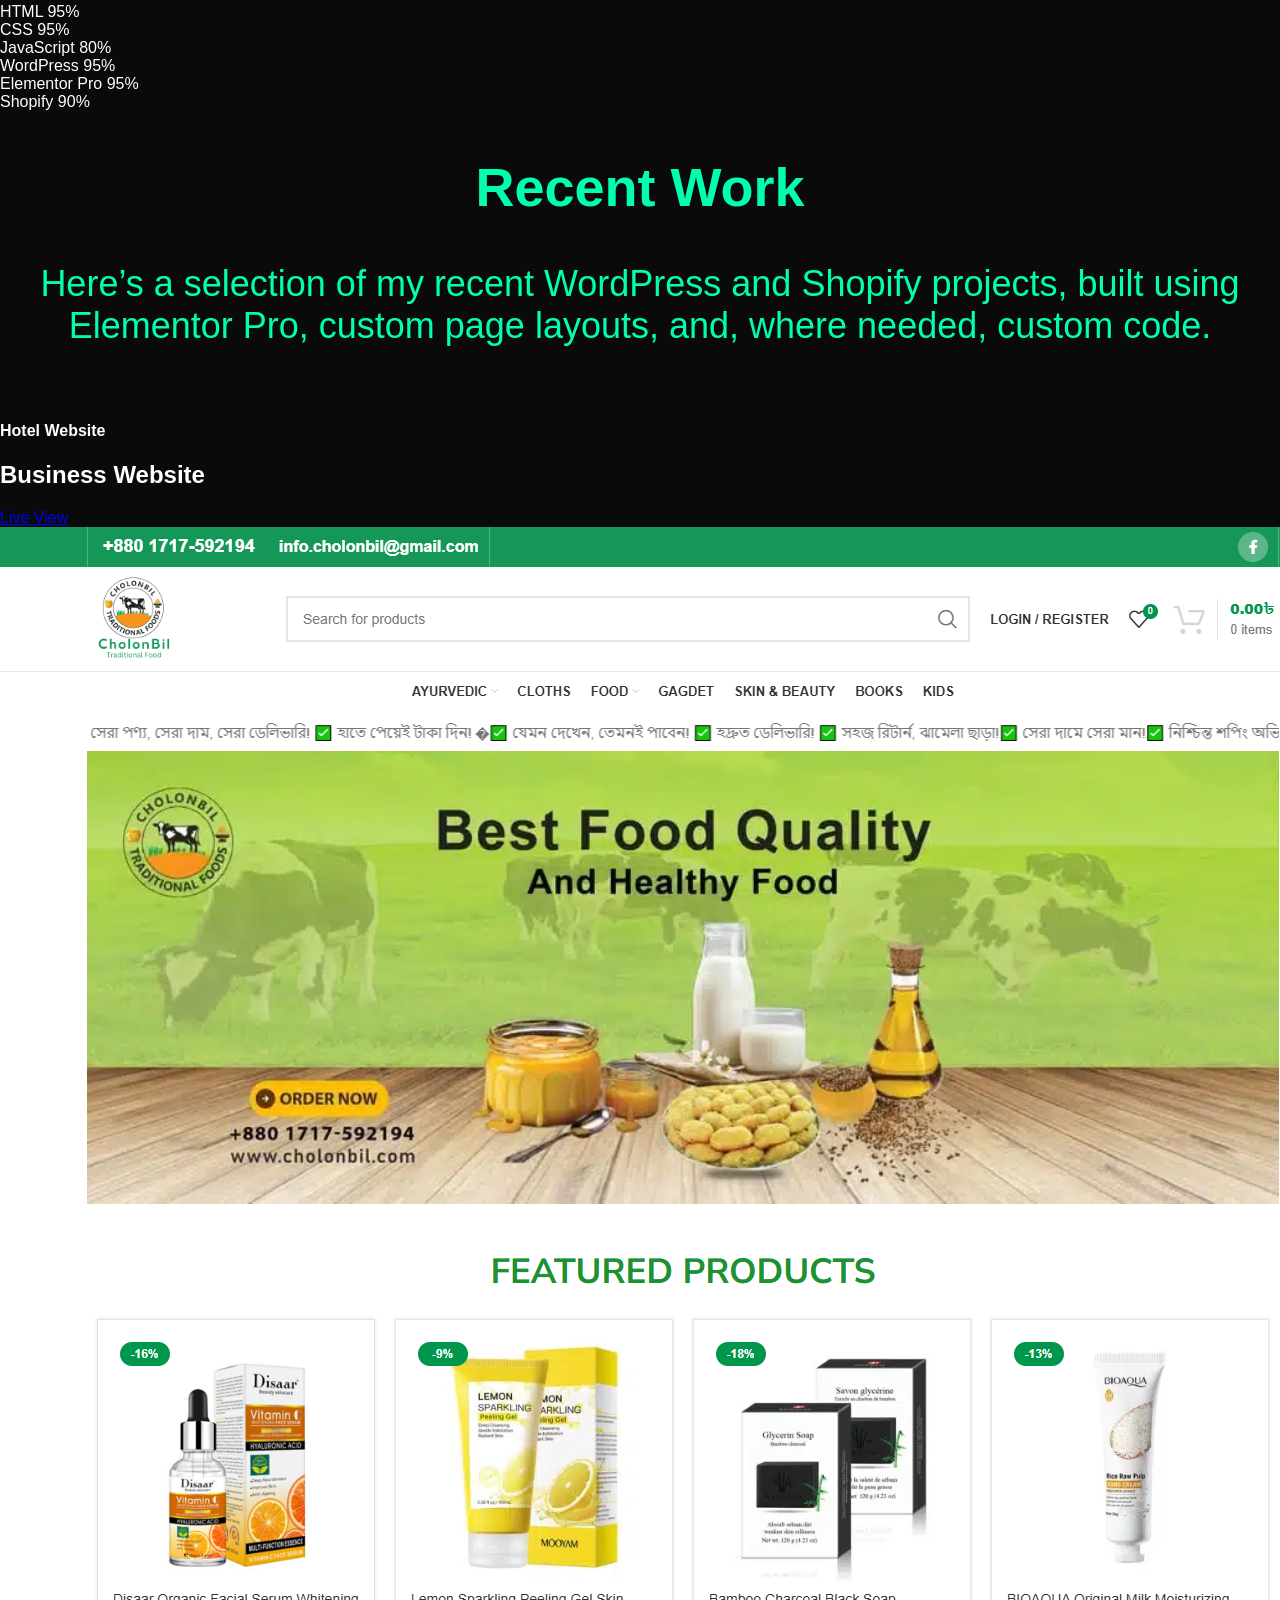
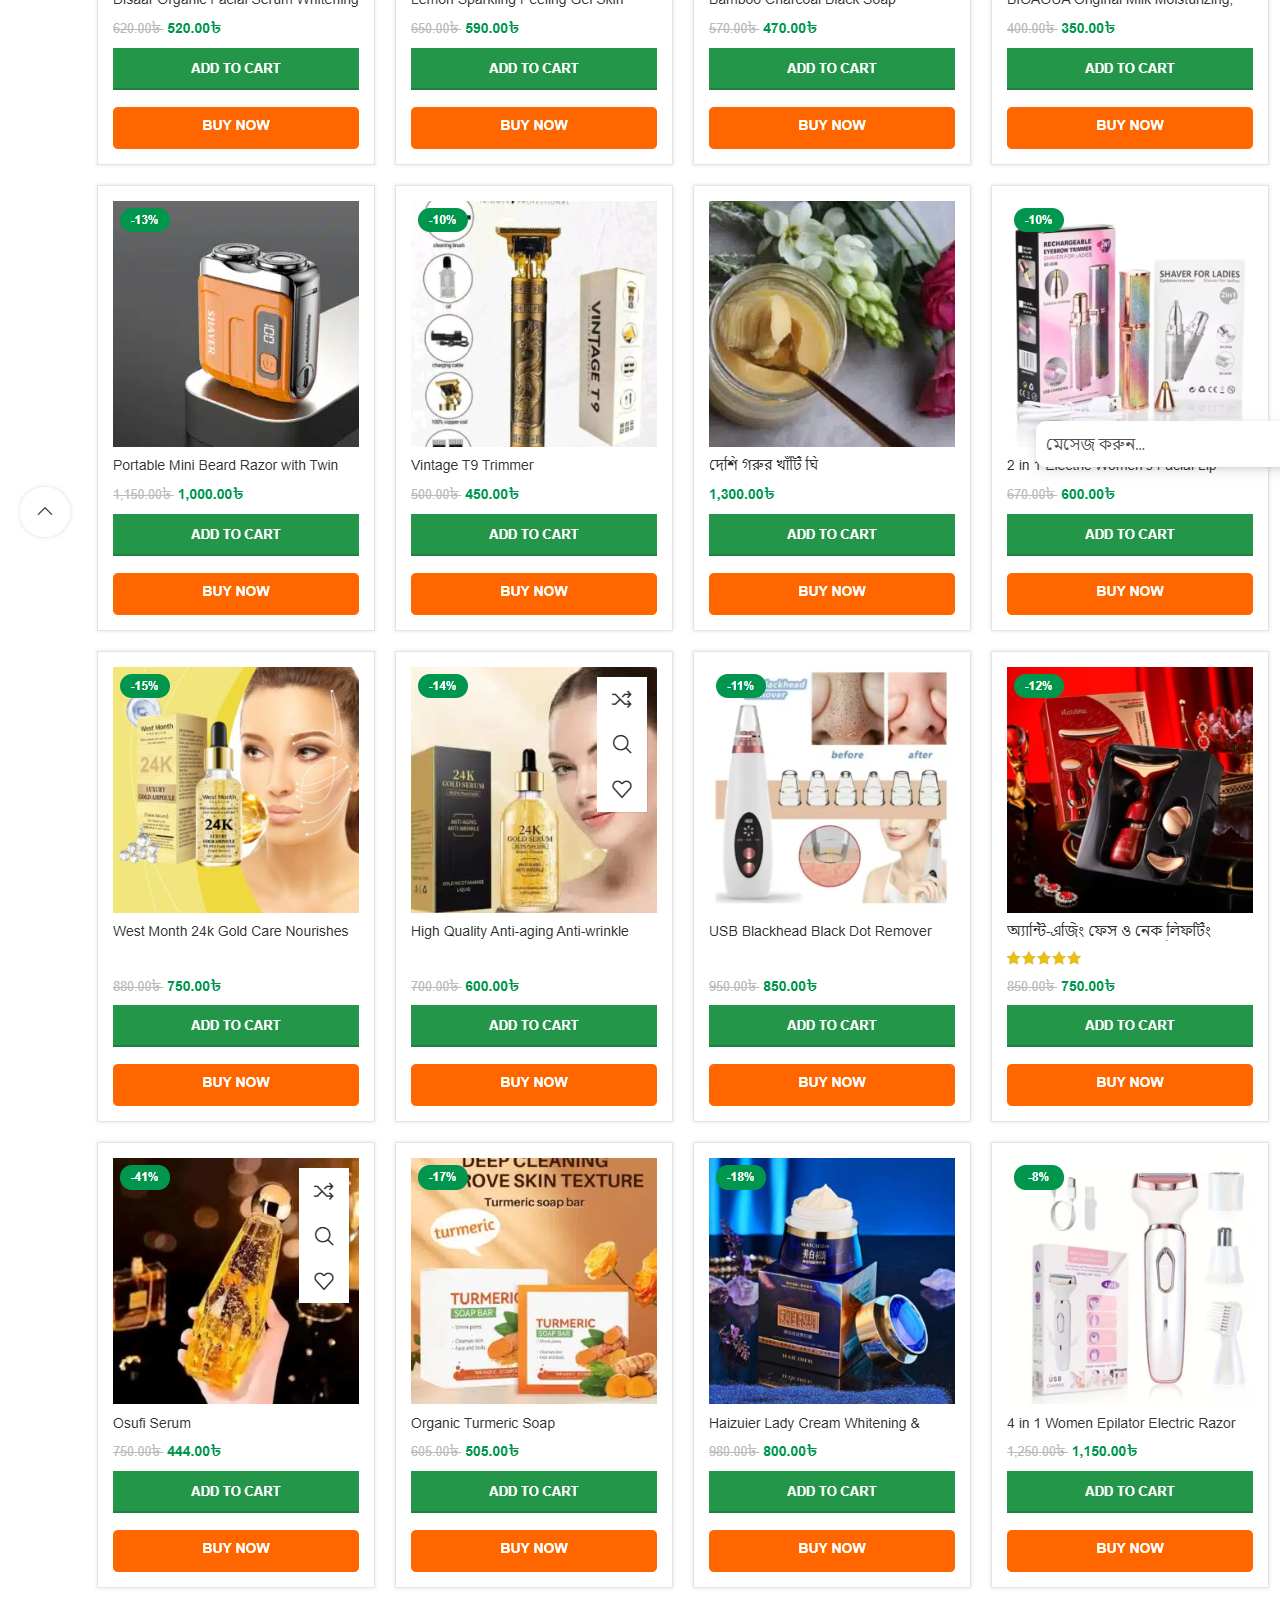
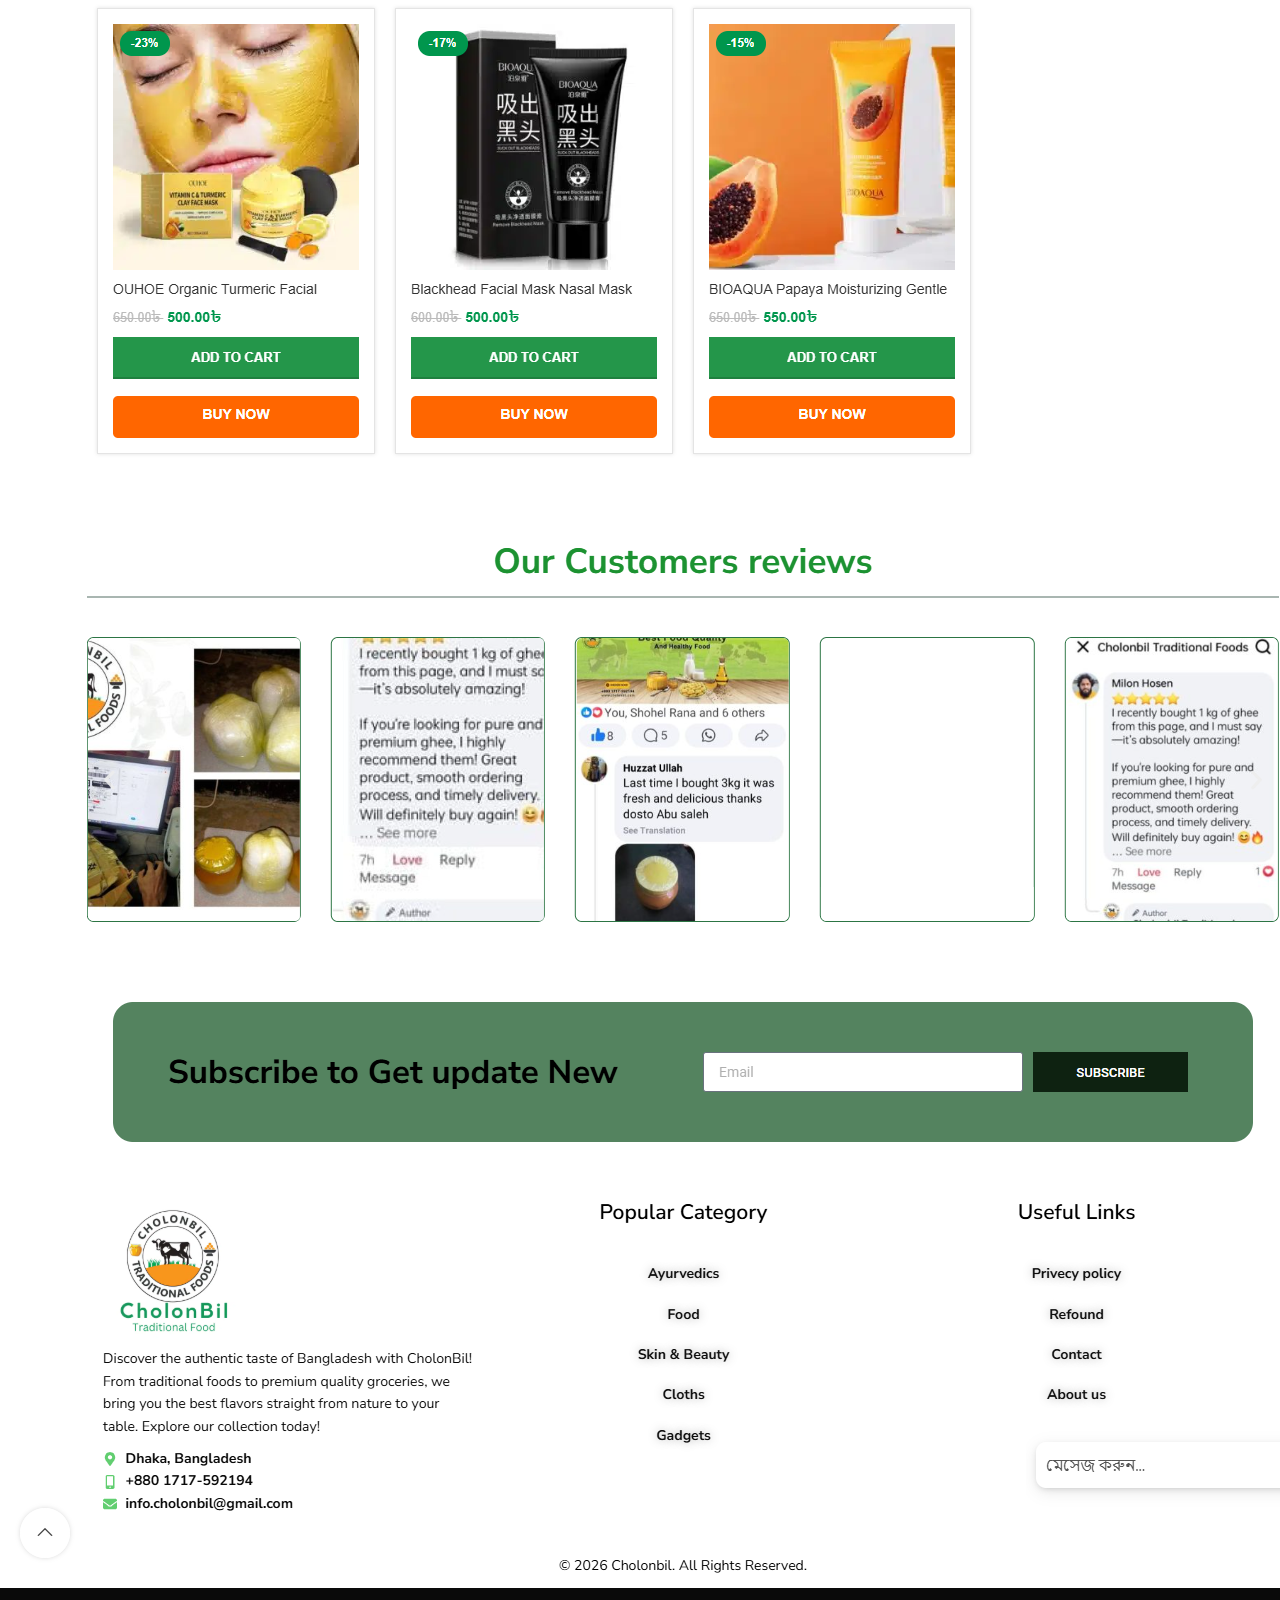
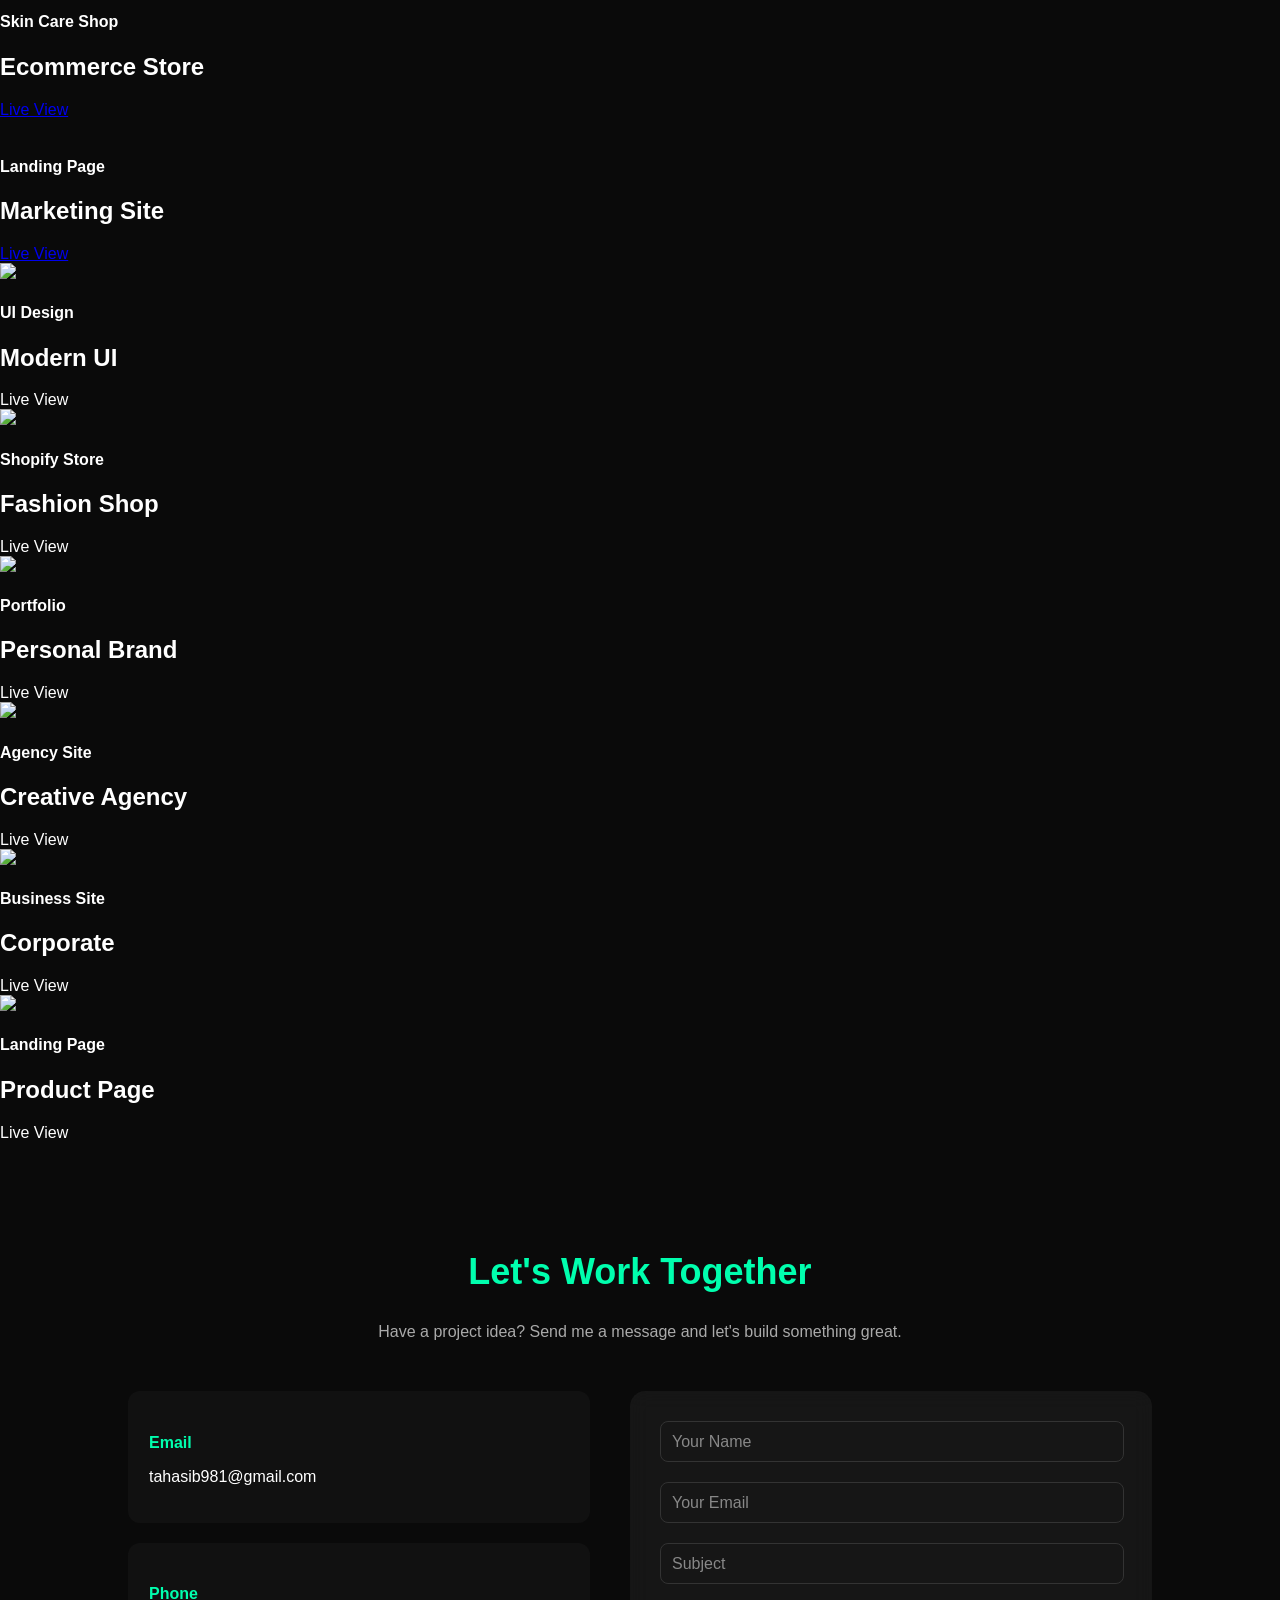
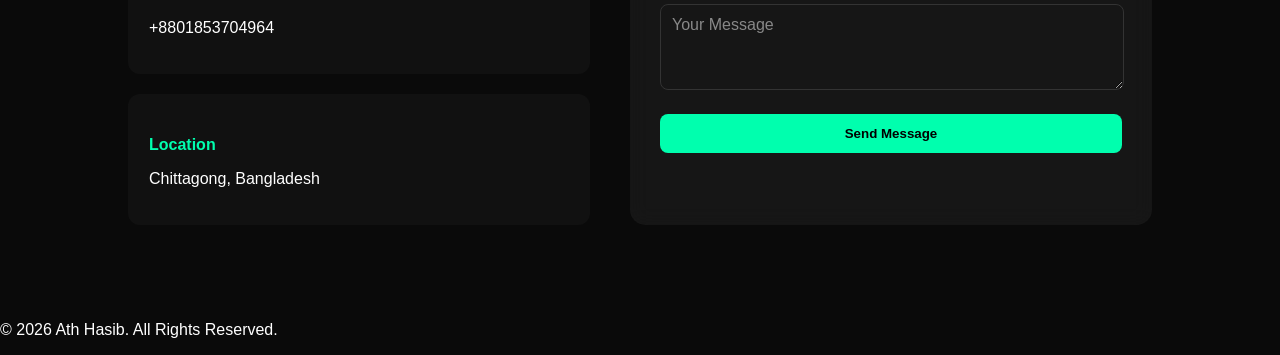
==== commit 88f38a15: "ecommerce website" ====
--- a/index.html
+++ b/index.html
@@ -232,21 +232,21 @@
                 <!-- Card 1 -->
                 <div class="card">
                     <div class="img-box">
-                        <img src="https://picsum.photos/600/900?random=1" alt="">
-                    </div>
-                    <h4>WordPress Project</h4>
+                        <img src="images/hotel.png" alt="">
+                    </div>
+                    <h4>Hotel Website</h4>
                     <h1>Business Website</h1>
-                    <a href="#" class="btn-recent-work">Live View</a>
+                    <a href="https://grandrosegardenhotel.com/" class="btn-recent-work">Live View</a>
                 </div>
 
                 <!-- Repeat 9 cards -->
                 <div class="card">
                     <div class="img-box">
-                        <img src="https://picsum.photos/600/900?random=2" alt="">
-                    </div>
-                    <h4>Shopify Project</h4>
+                        <img src="images/ecommerce web 1.png" alt="">
+                    </div>
+                    <h4>Skin Care Shop</h4>
                     <h1>Ecommerce Store</h1>
-                    <a href="#" class="btn-recent-work">Live View</a>
+                    <a href="https://cholonbil.com/" class="btn-recent-work">Live View</a>
                 </div>
 
                 <div class="card">
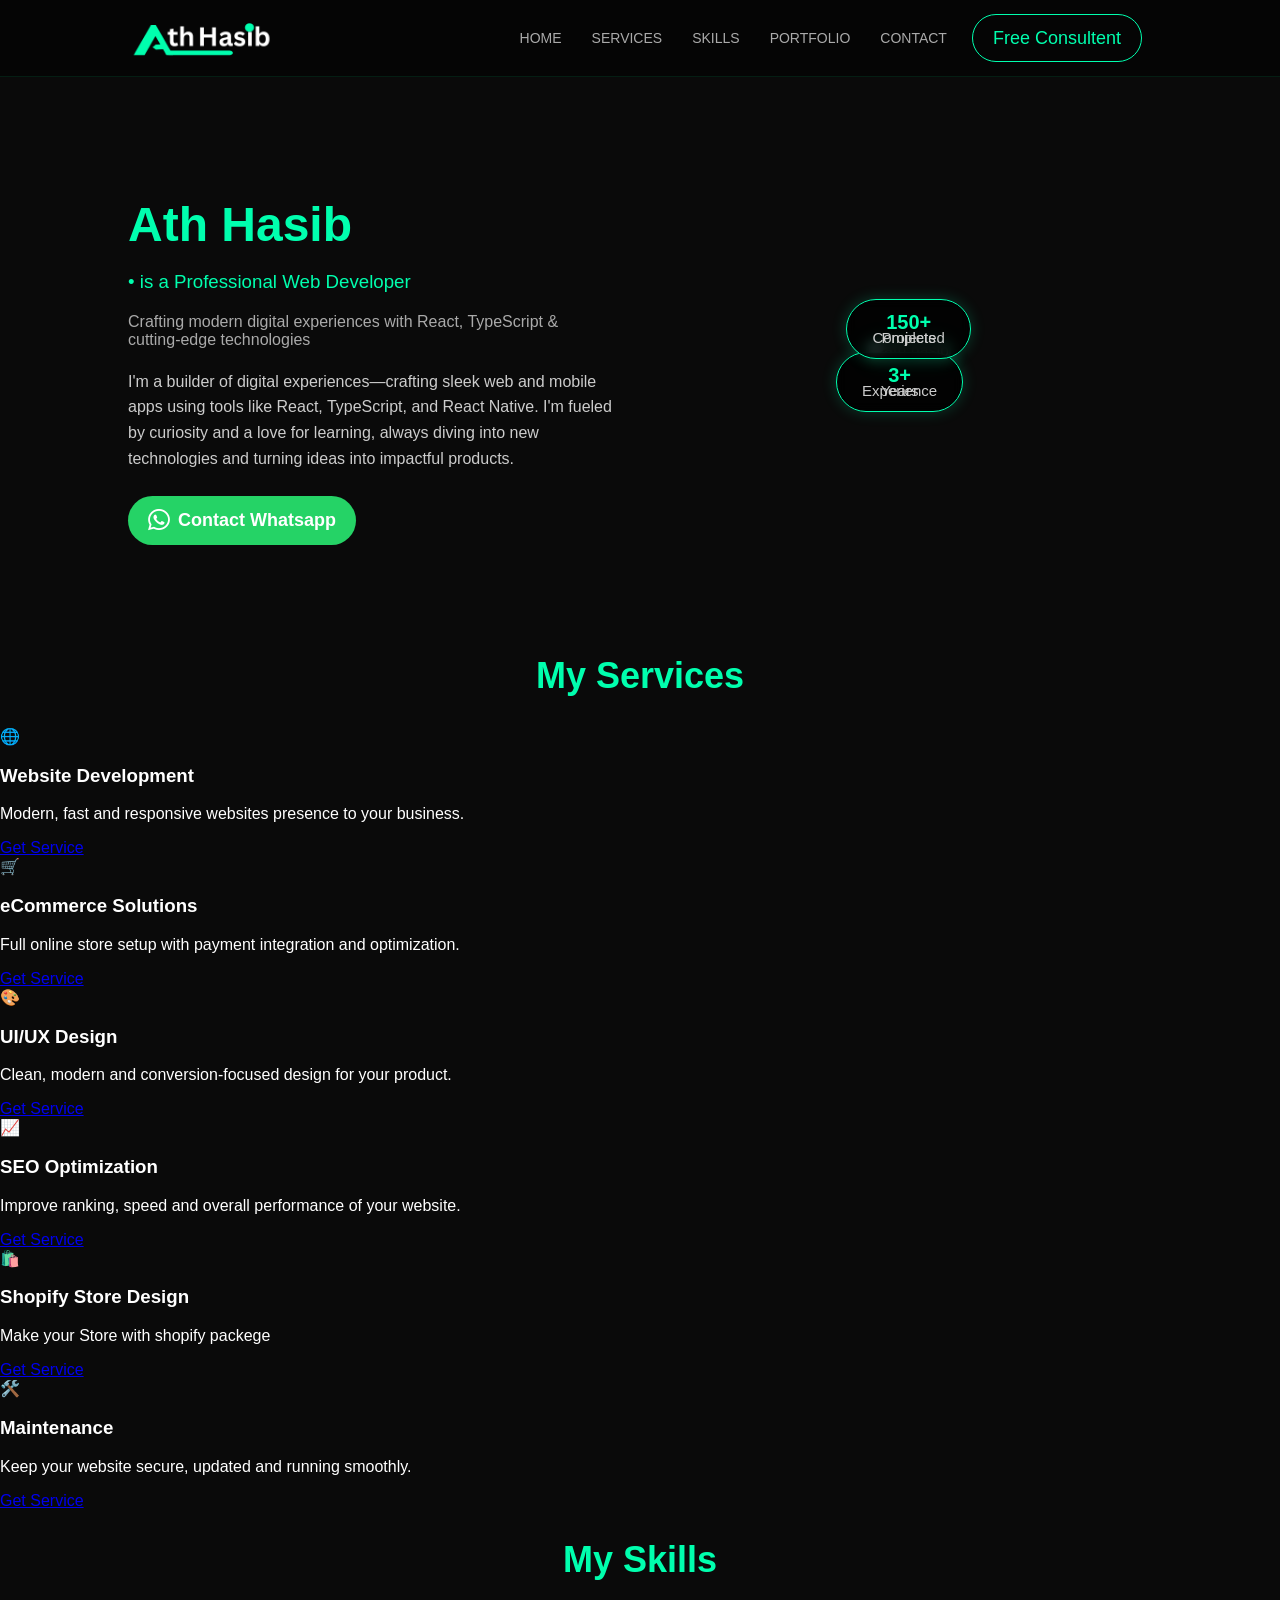
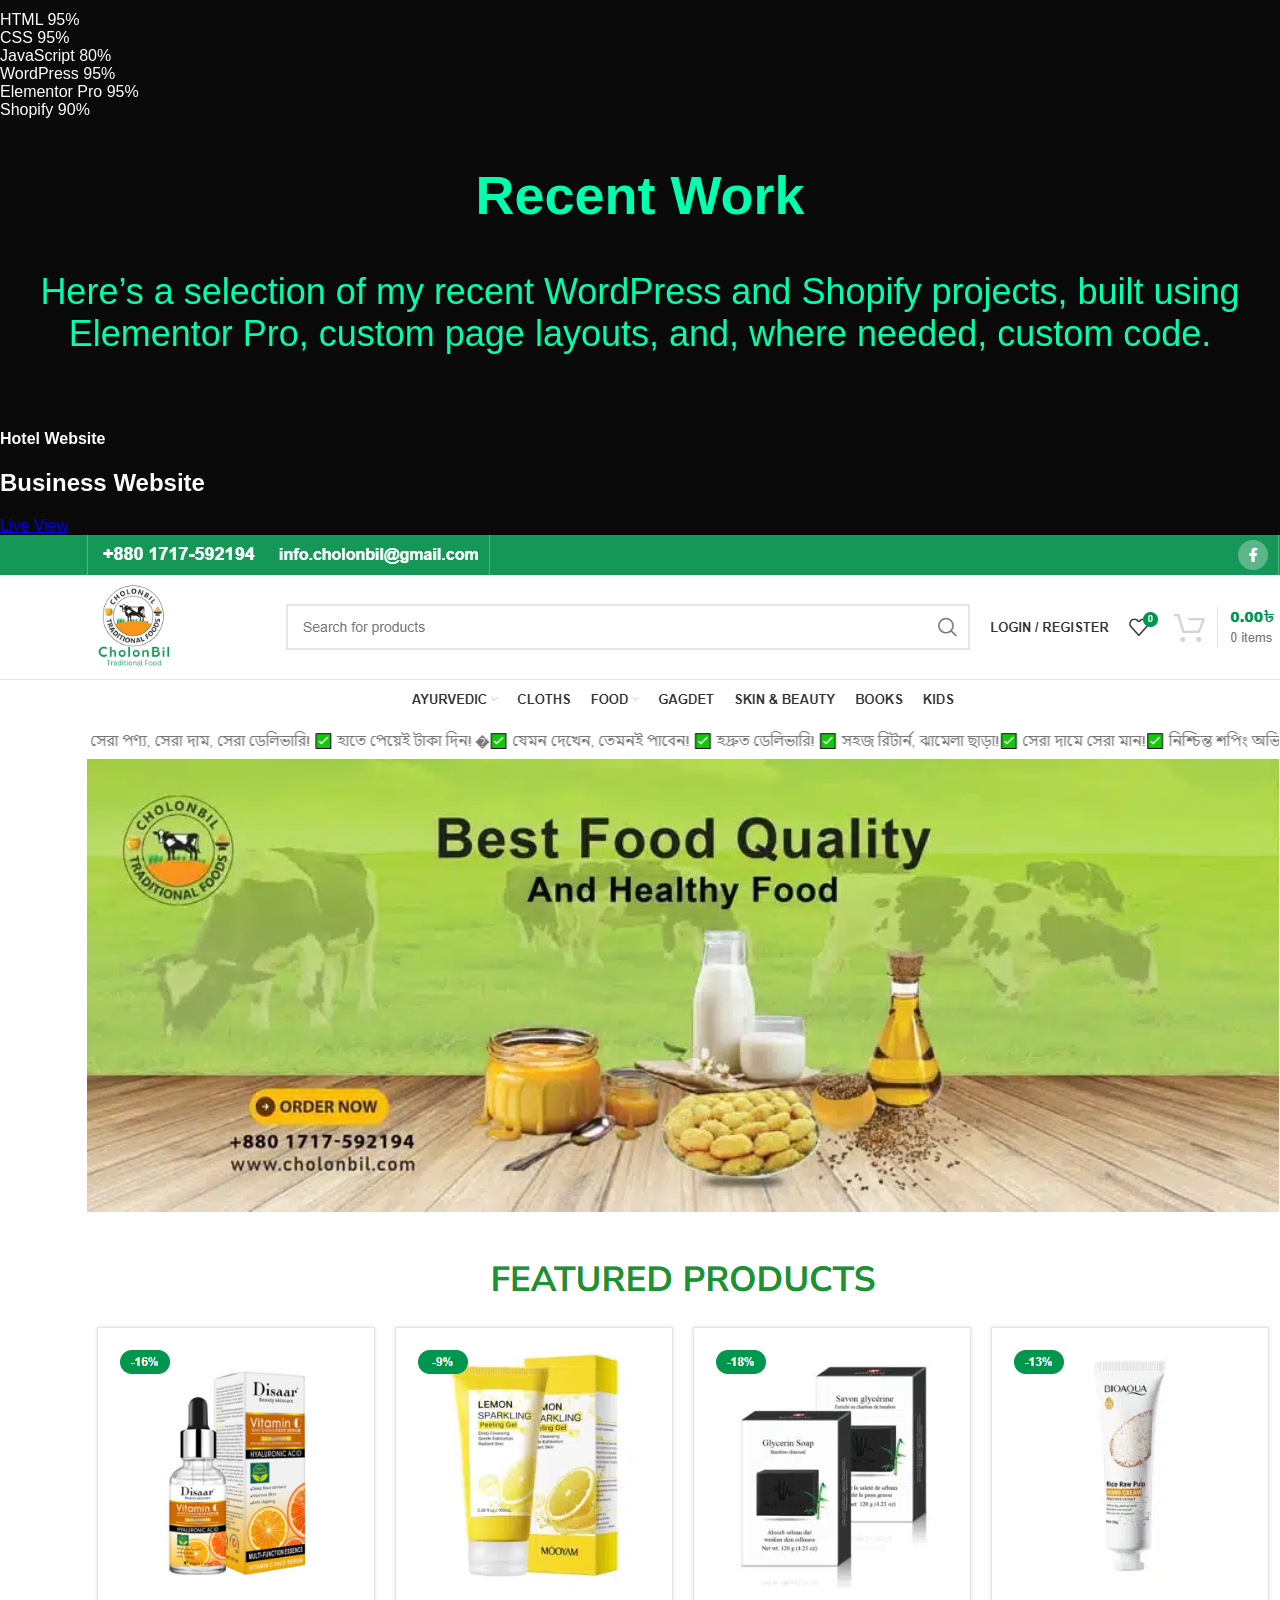
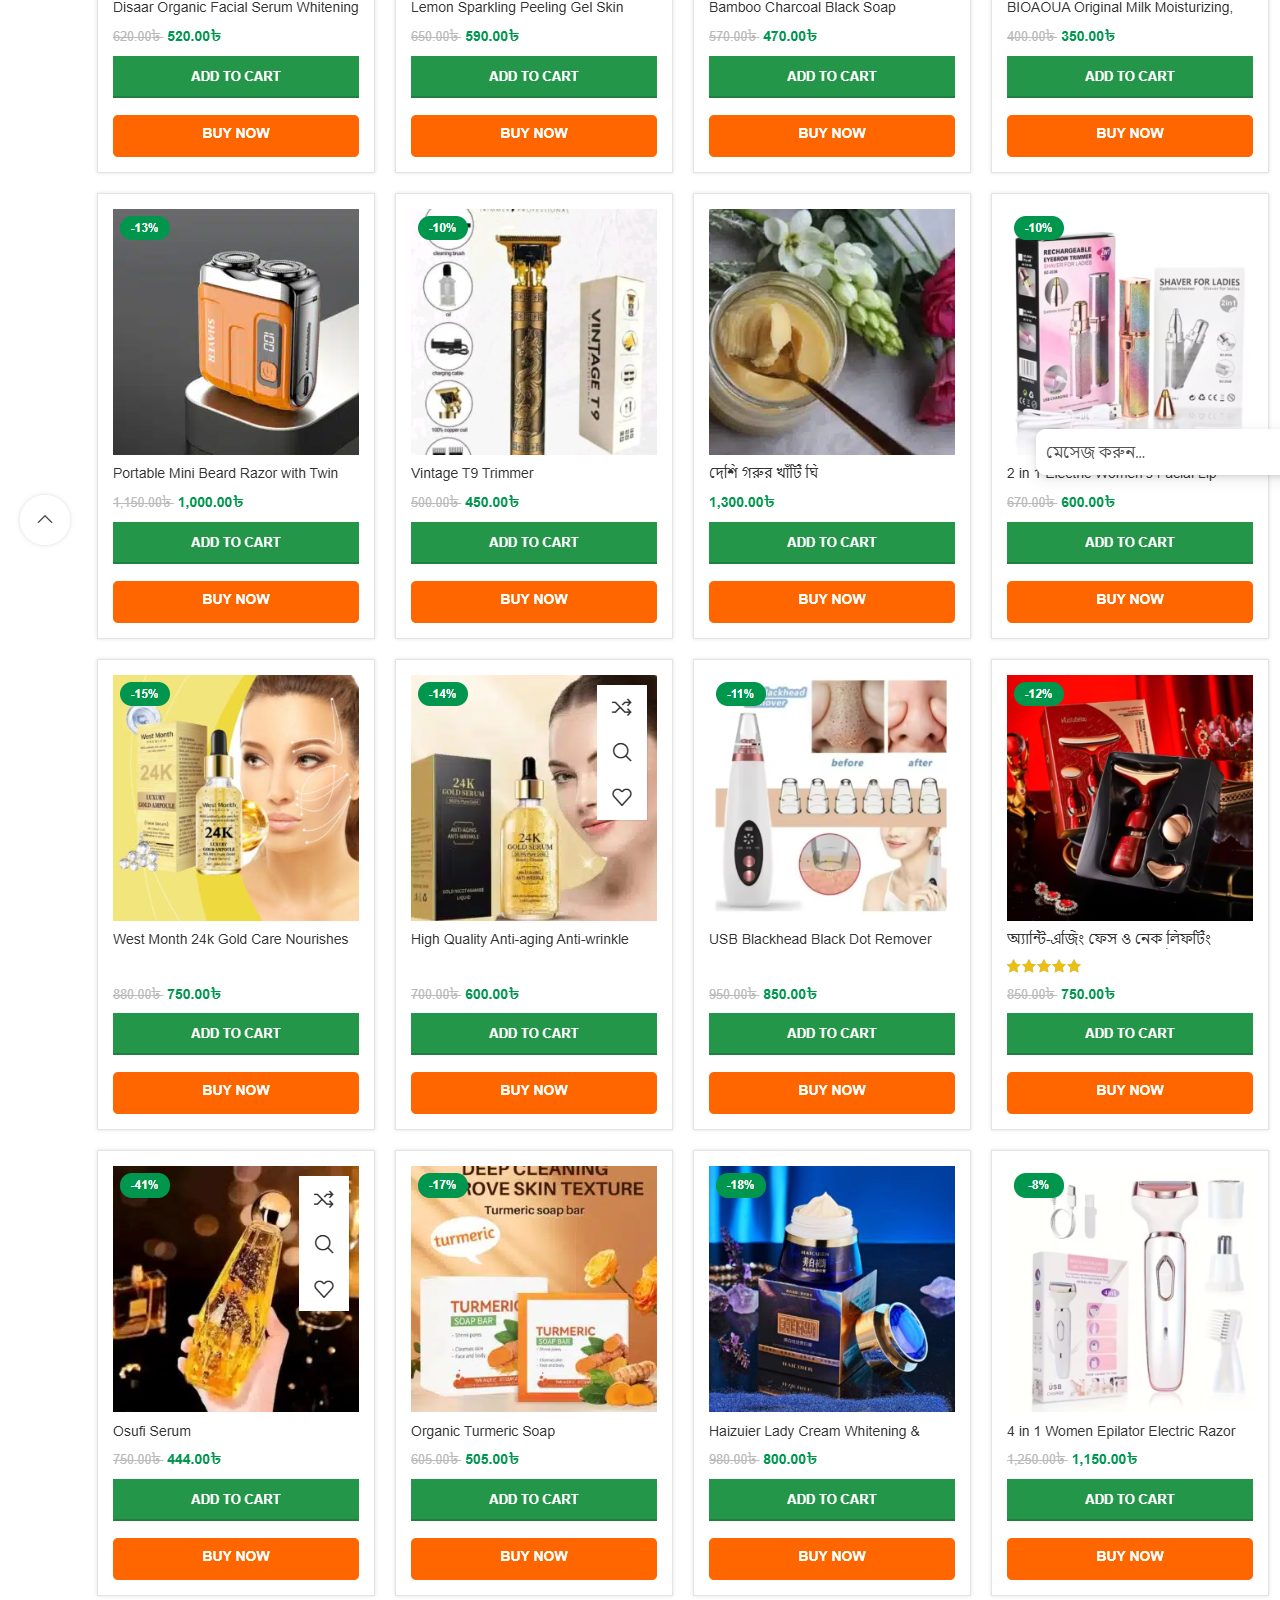
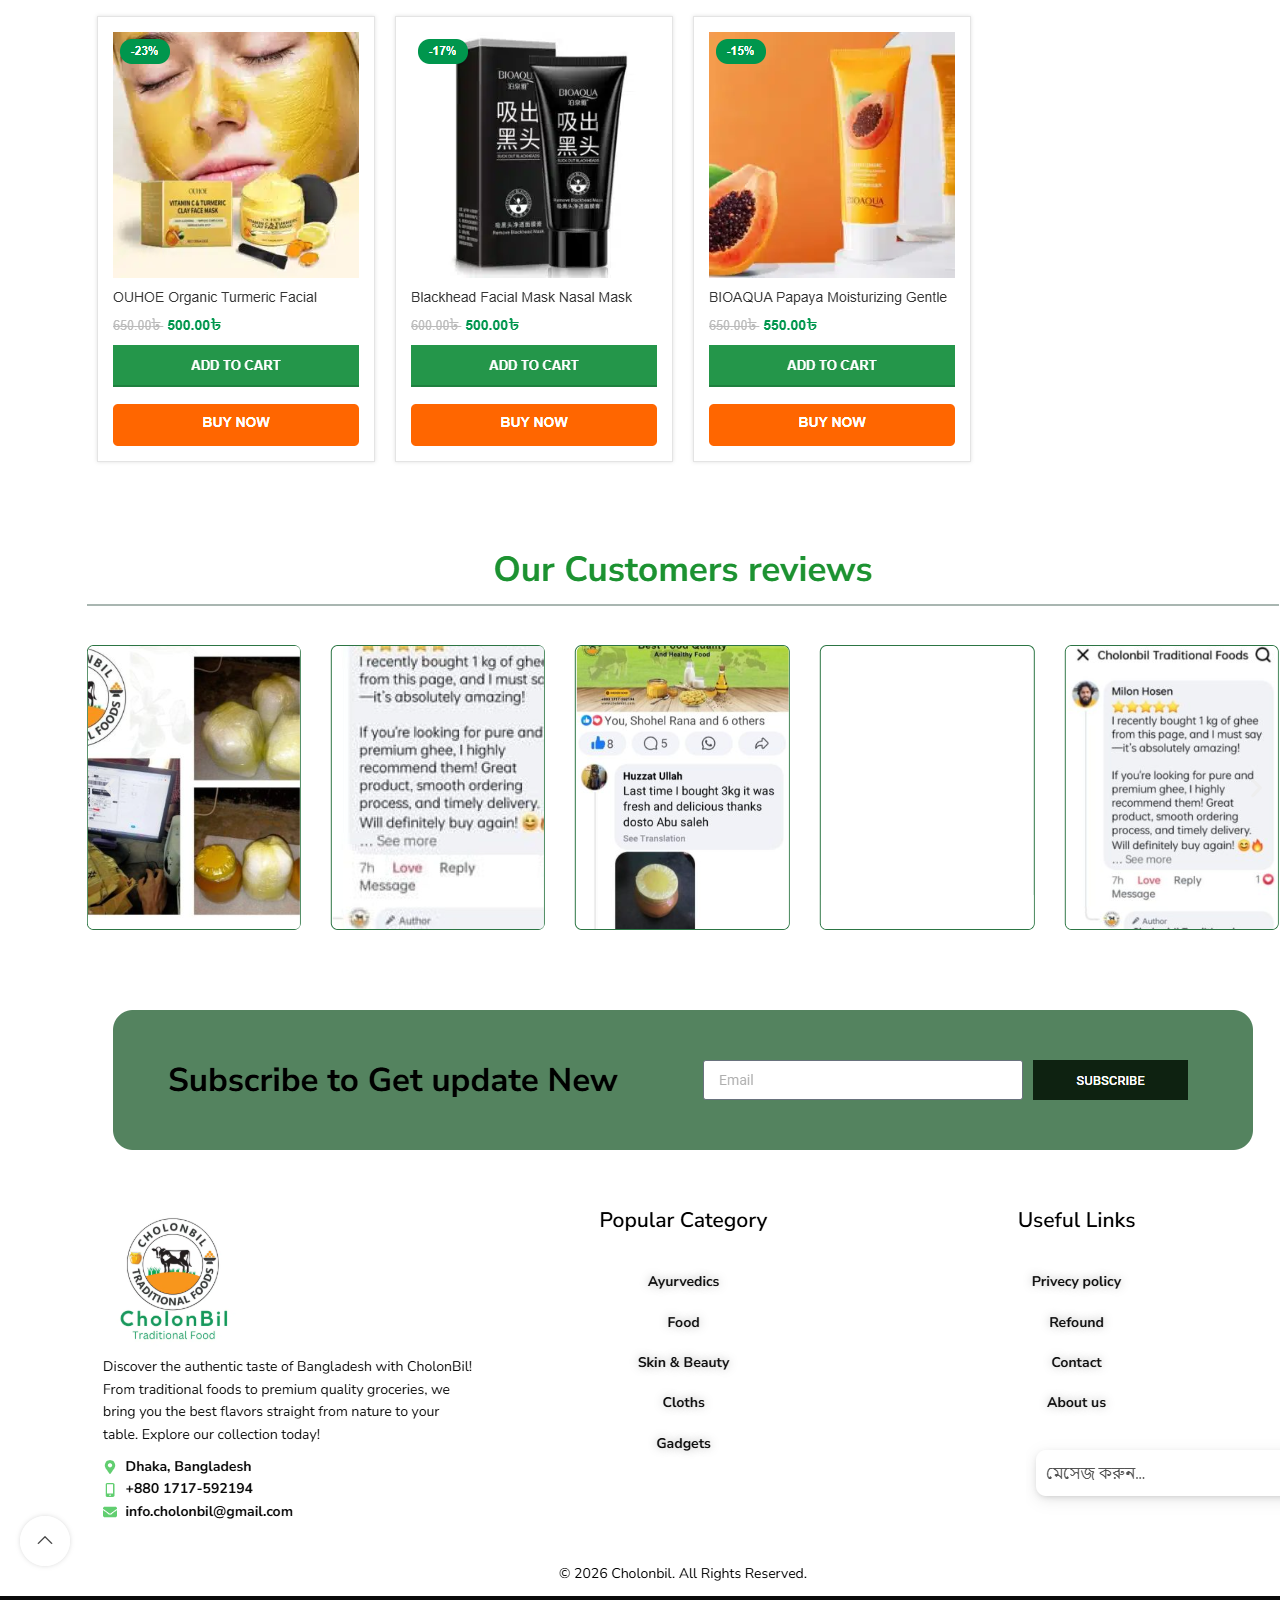
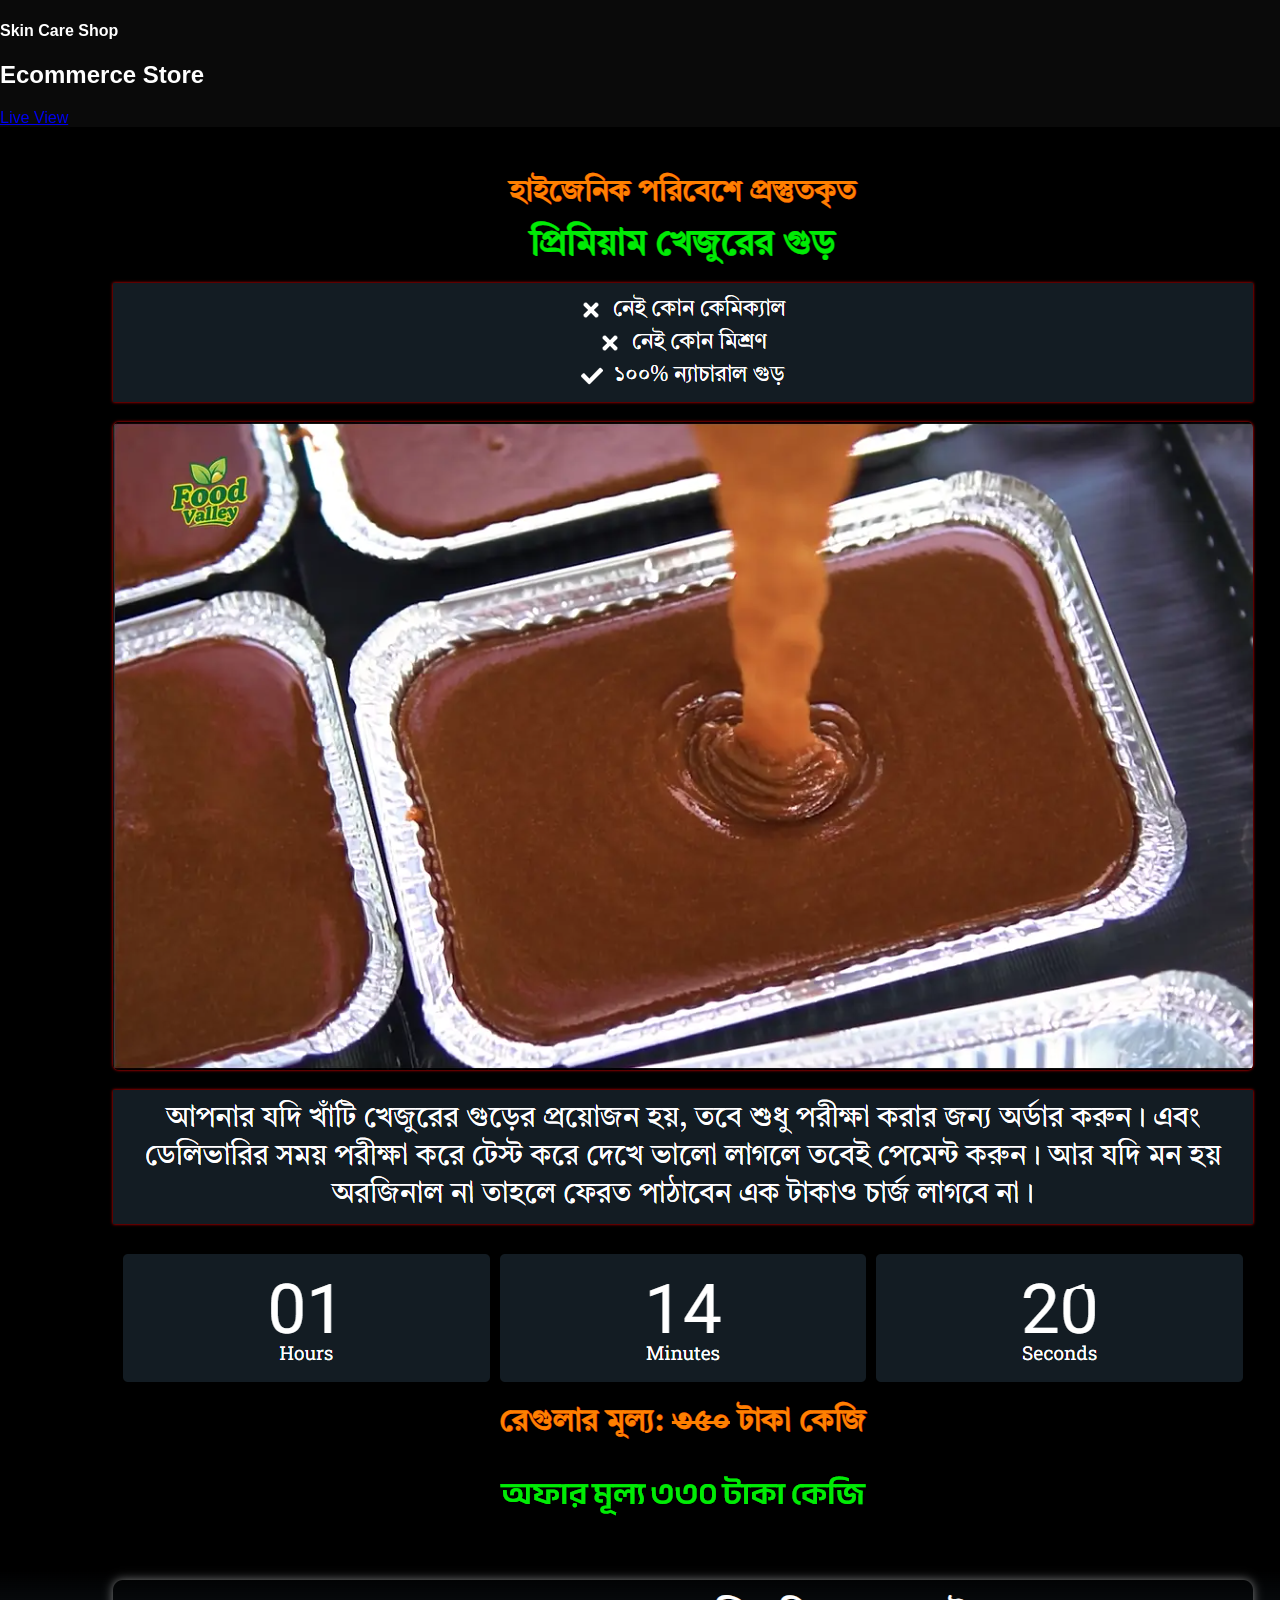
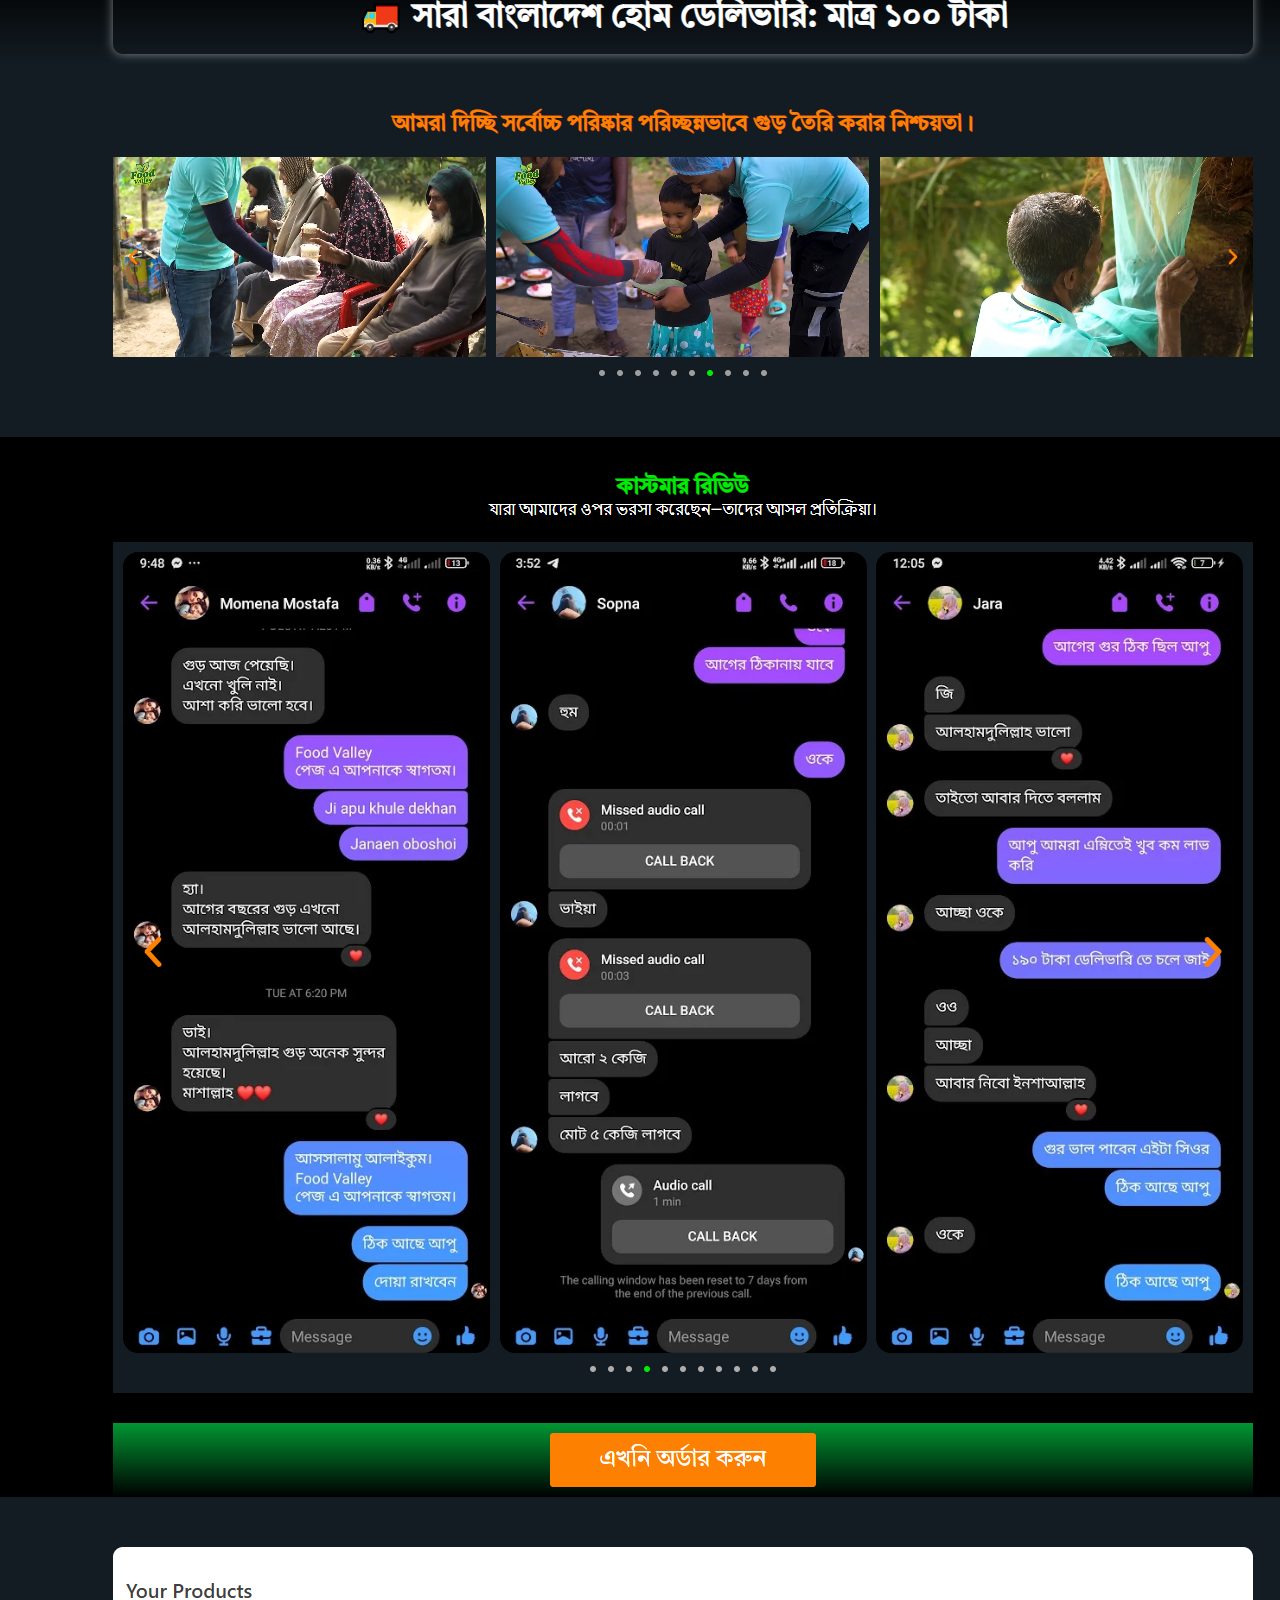
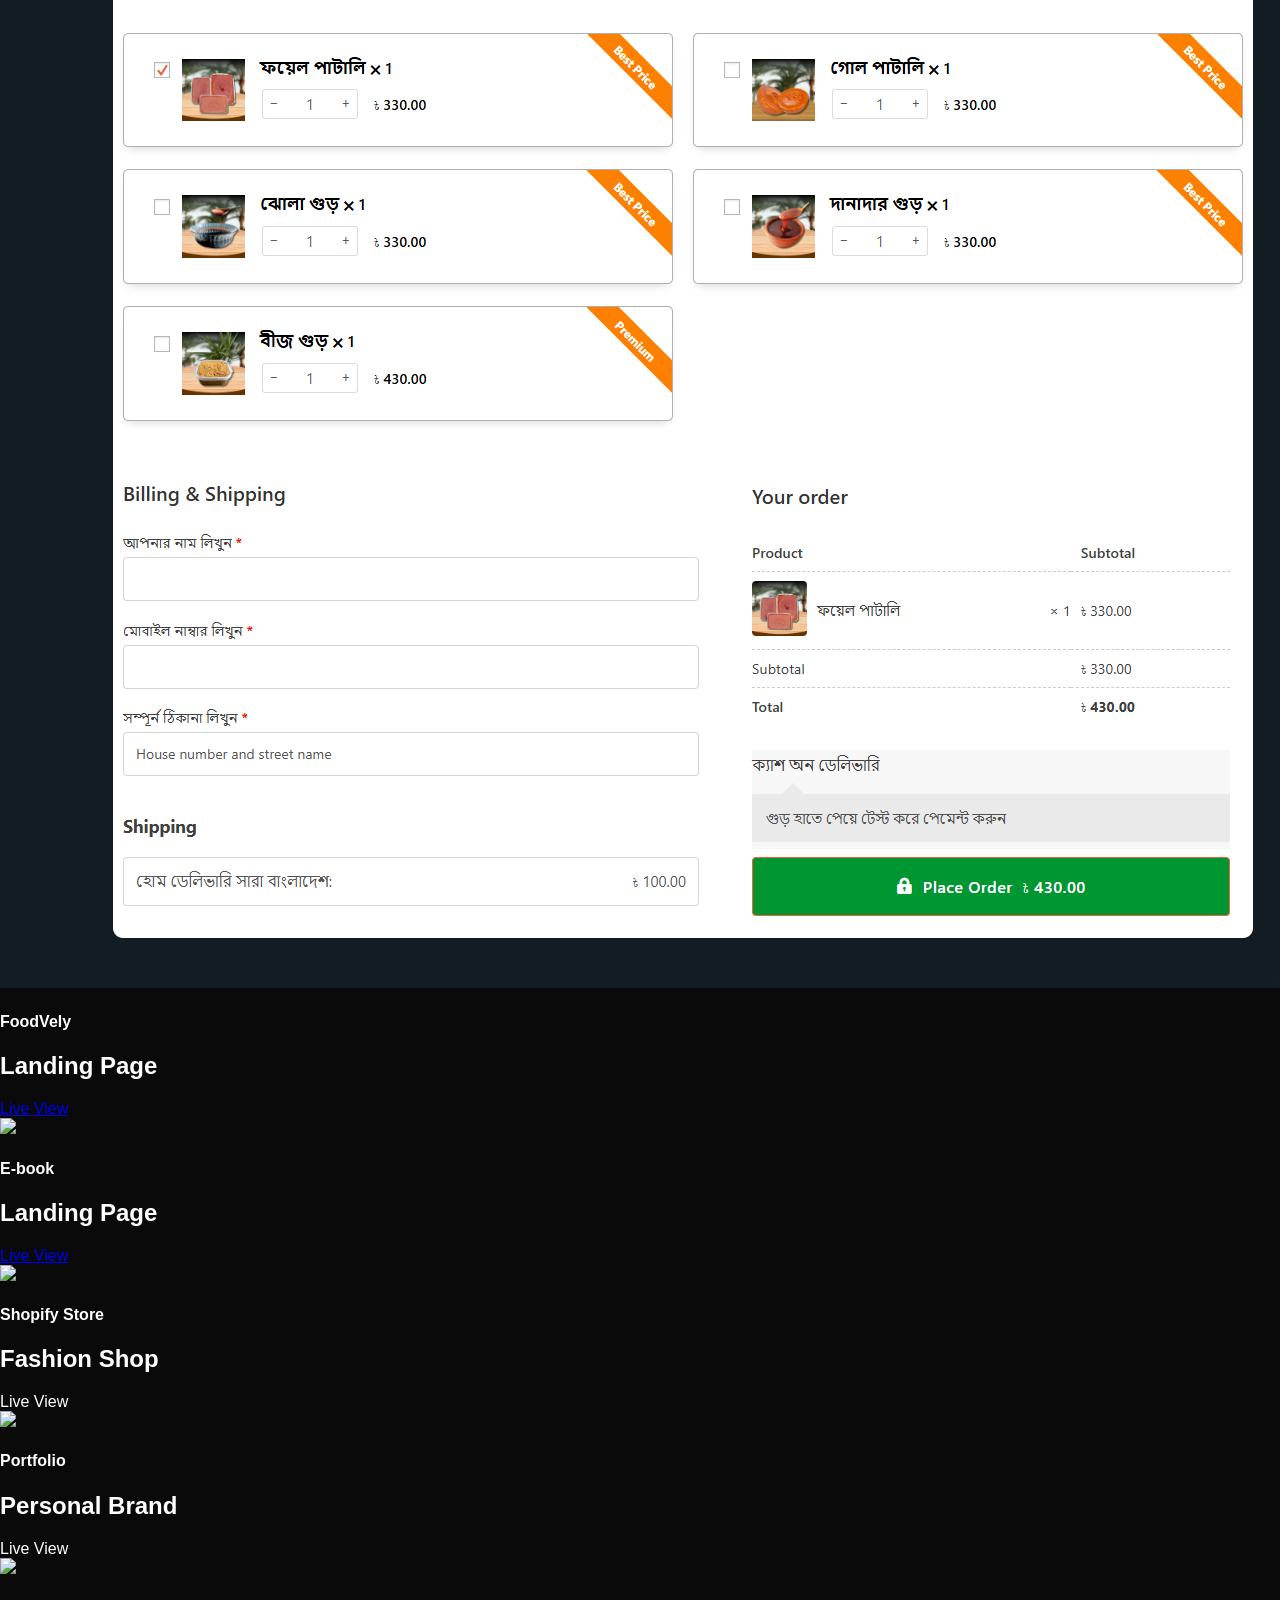
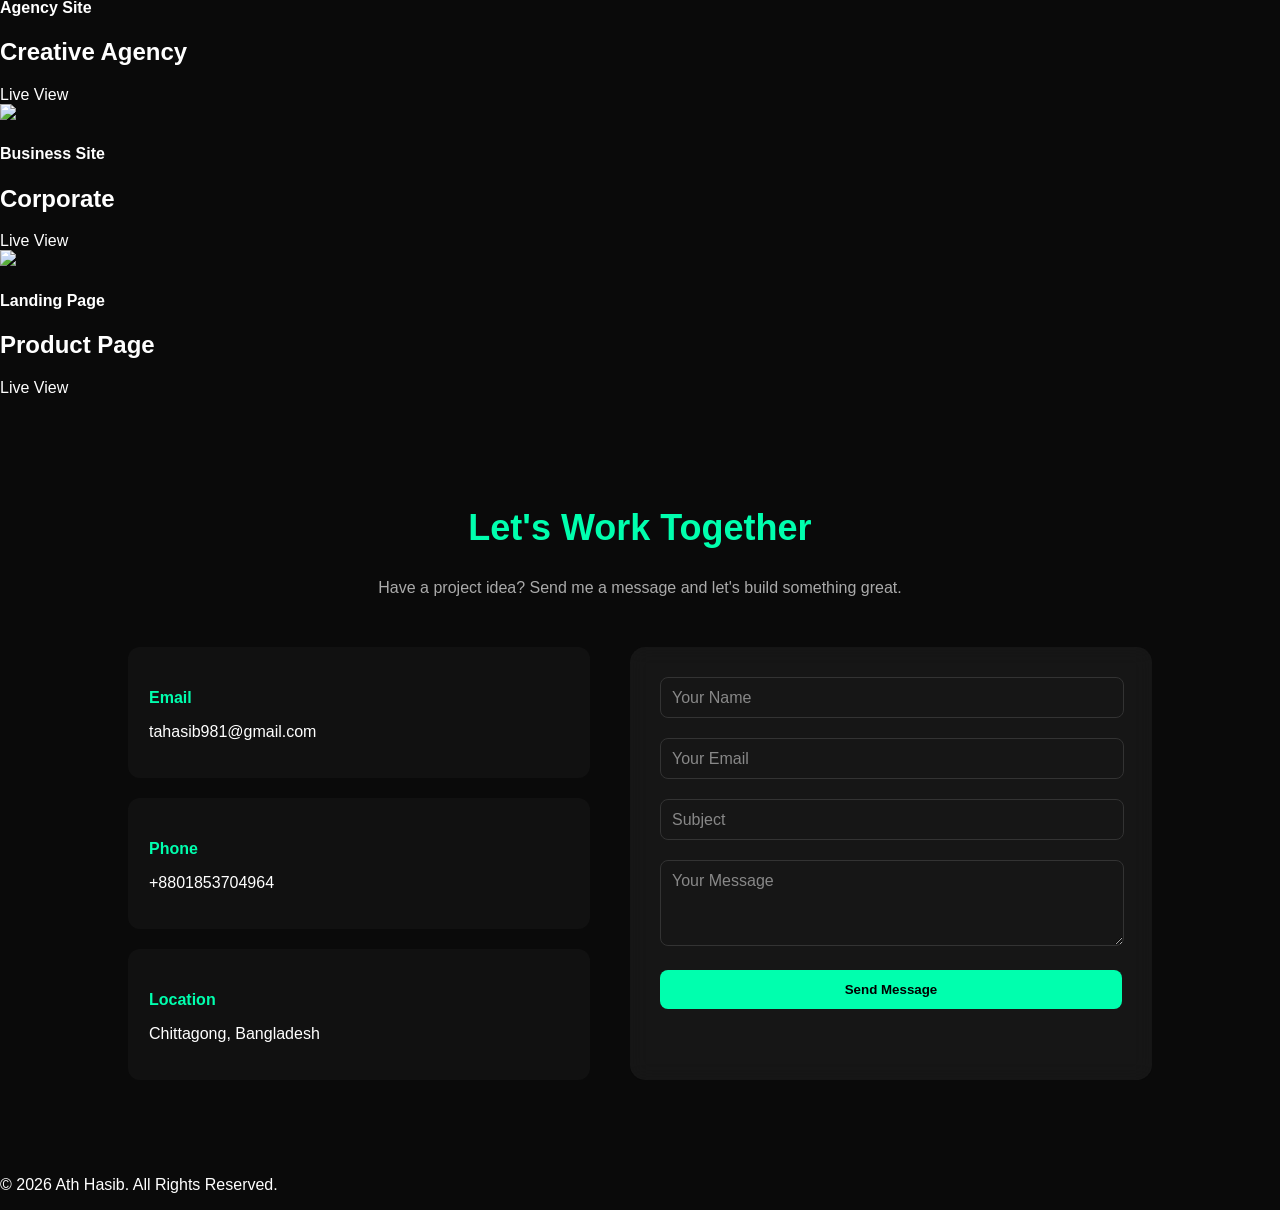
==== commit 6f177994: "images replaced" ====
--- a/index.html
+++ b/index.html
@@ -5,6 +5,7 @@
     <meta charset="UTF-8">
     <meta name="viewport" content="width=device-width, initial-scale=1.0">
     <title>Portfolio</title>
+    <link rel="icon" type="image/png" sizes="32x32" href="images/favicon 1.png">
     <link rel="stylesheet" href="css/header.css">
     <link rel="stylesheet" href="css/hero.css">
     <link rel="stylesheet" href="css/mainbody.css">
@@ -19,7 +20,9 @@
 <body>
     <!-- header section -->
     <header class="navbar">
-        <div class="logo">ATH HASIB</div>
+        <div class="logo">
+            <img src="images/my logo.png" alt="ATH HASIB Logo">
+        </div>
 
         <!-- Hamburger Icon -->
         <div class="hamburger" id="hamburger">
@@ -251,17 +254,18 @@
 
                 <div class="card">
                     <div class="img-box">
-                        <img src="https://picsum.photos/600/900?random=3" alt="">
-                    </div>
-                    <h4>Landing Page</h4>
-                    <h1>Marketing Site</h1>
-                    <a href="#" class="btn-recent-work">Live View</a>
-                </div>
-
-                <div class="card">
-                    <div class="img-box"><img src="https://picsum.photos/600/900?random=4"></div>
-                    <h4>UI Design</h4>
-                    <h1>Modern UI</h1><a class="btn-recent-work">Live View</a>
+                        <img src="images/foodvely-landing-page-1.png" alt="">
+                    </div>
+                    <h4>FoodVely</h4>
+                    <h1>Landing Page</h1>
+                    <a href="https://foodvaley.shop/" class="btn-recent-work">Live View</a>
+                </div>
+
+                <div class="card">
+                    <div class="img-box"><img src="images/e-book.png"></div>
+                    <h4>E-book</h4>
+                    <h1>Landing Page</h1>
+                    <a href="https://zarqaaint.com/ebooks/" class="btn-recent-work">Live View</a>
                 </div>
                 <div class="card">
                     <div class="img-box"><img src="https://picsum.photos/600/900?random=5"></div>
--- a/css/header.css
+++ b/css/header.css
@@ -1,111 +1,136 @@
 /* ===== NAVBAR BASE ===== */
 .navbar {
-  display: flex;
-  justify-content: space-between;
-  align-items: center;
-  padding: 10px 10%;
-  background: #050505;
-  border-bottom: 1px solid rgba(0, 255, 150, 0.1);
+    display: flex;
+    justify-content: space-between;
+    align-items: center;
+    padding: 10px 10%;
+    background: #050505;
+    border-bottom: 1px solid rgba(0, 255, 150, 0.1);
 
-  /* ✅ ADDED FOR STICKY */
-  position: sticky;
-  top: 0;
-  z-index: 999;
+    /* ✅ ADDED FOR STICKY */
+    position: sticky;
+    top: 0;
+    z-index: 999;
 }
 
 /* ===== LOGO ===== */
-.logo {
-  color: #00ffae;
-  font-size: 22px;
-  font-weight: bold;
+/* .logo {
+    color: #00ffae;
+    font-size: 22px;
+    font-weight: bold;
+} */
+.logo img {
+    width: 150px; /* need অনুযায়ী change করতে পারো */
+    height: auto;
+    display: block;
 }
-
 /* ===== HAMBURGER ===== */
 .hamburger {
-  display: none;
-  font-size: 26px;
-  color: #00ffae;
-  cursor: pointer;
-  z-index: 1001;
+    display: none;
+    font-size: 35px;
+    color: #00ffae;
+    cursor: pointer;
+    z-index: 1001;
 }
 
 /* ===== NAV MENU ===== */
 .nav-menu {
-  display: flex;
-  gap: 25px;
+    display: flex;
+    gap: 25px;
 }
 
 .nav-links {
-  display: flex;
-  gap: 30px;
-  list-style: none;
+    display: flex;
+    gap: 30px;
+    list-style: none;
 }
 
 .nav-links li {
-  color: #aaa;
-  font-size: 14px;
-  cursor: pointer;
-  position: relative;
-  transition: 0.3s;
+    color: #aaa;
+    font-size: 14px;
+    cursor: pointer;
+    position: relative;
+    transition: 0.3s;
 }
-
+.nav-links li a {
+    text-decoration: none;
+    color: inherit;
+    display: block;
+    width: 100%;
+    height: 100%;
+}
 /* hover */
 .nav-links li:hover {
-  color: #00ff99;
+    color: #00ff99;
 }
 
 /* underline */
 .nav-links li::after {
-  content: "";
-  position: absolute;
-  width: 0%;
-  height: 2px;
-  background: #00ff99;
-  left: 0;
-  bottom: -5px;
-  transition: 0.3s;
+    content: "";
+    position: absolute;
+    width: 0%;
+    height: 2px;
+    background: #00ff99;
+    left: 0;
+    bottom: -5px;
+    transition: 0.3s;
 }
 
 .nav-links li:hover::after {
-  width: 100%;
+    width: 100%;
 }
 
 /* active */
 .nav-links .active {
-  color: #00ff99;
+    color: #00ff99;
 }
 
 .nav-links .active::after {
-  width: 100%;
+    width: 100%;
 }
+
+.free-consultent {
+    transition: background-color 1s ease, color 1s ease;
+}
+
+.free-consultent:hover {
+    background-color: #00ff99;
+    color: black;
+}
+
+
 
 /* ===== MOBILE ===== */
 @media (max-width: 768px) {
 
-  .hamburger {
-    display: block;
-  }
+    .hamburger {
+        display: block;
+    }
 
-  /* full width dropdown */
-  .nav-menu {
-    position: absolute;
-    top: 60px;
-    left: 0;
-    width: 100%;
-    background: #0b0b0b;
-    border-top: 1px solid rgba(0,255,174,0.2);
+    /* full width dropdown */
+    .nav-menu {
+        position: absolute;
+        top: 60px;
+        left: 0;
+        width: 100%;
+        background: #0b0b0b;
+        border-top: 1px solid rgba(0, 255, 174, 0.2);
 
-    display: none;
-    flex-direction: column;
-    z-index: 1;
-  }
+        display: none;
+        flex-direction: column;
+        z-index: 1;
+    }
 
-  .nav-links {
-    flex-direction: column;
-    gap: 20px;
-  }
+    .nav-links {
+        flex-direction: column;
+        gap: 20px;
+    }
 
-  .nav-menu.active {
-    display: flex;
-  }
+    .nav-menu.active {
+        display: flex;
+    }
+
+    .nav-responsive {
+        display: none;
+    }
 }
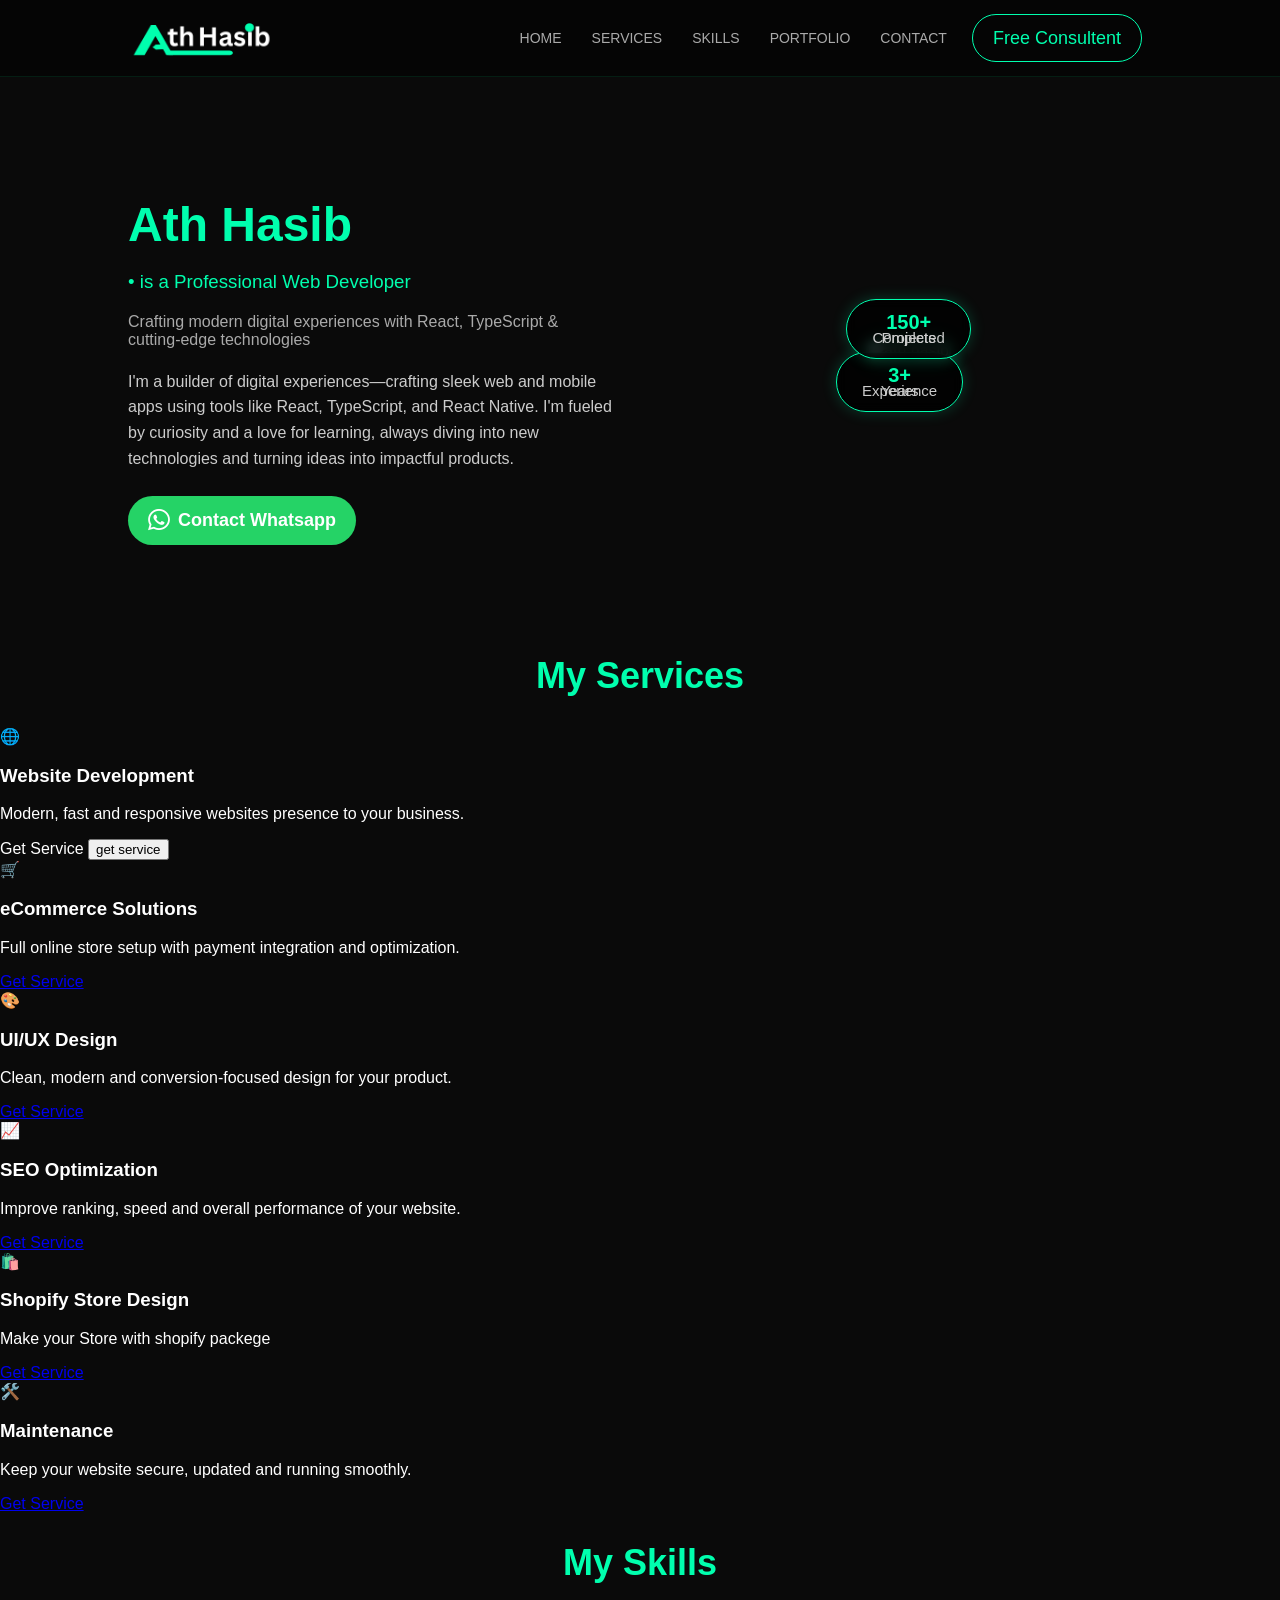
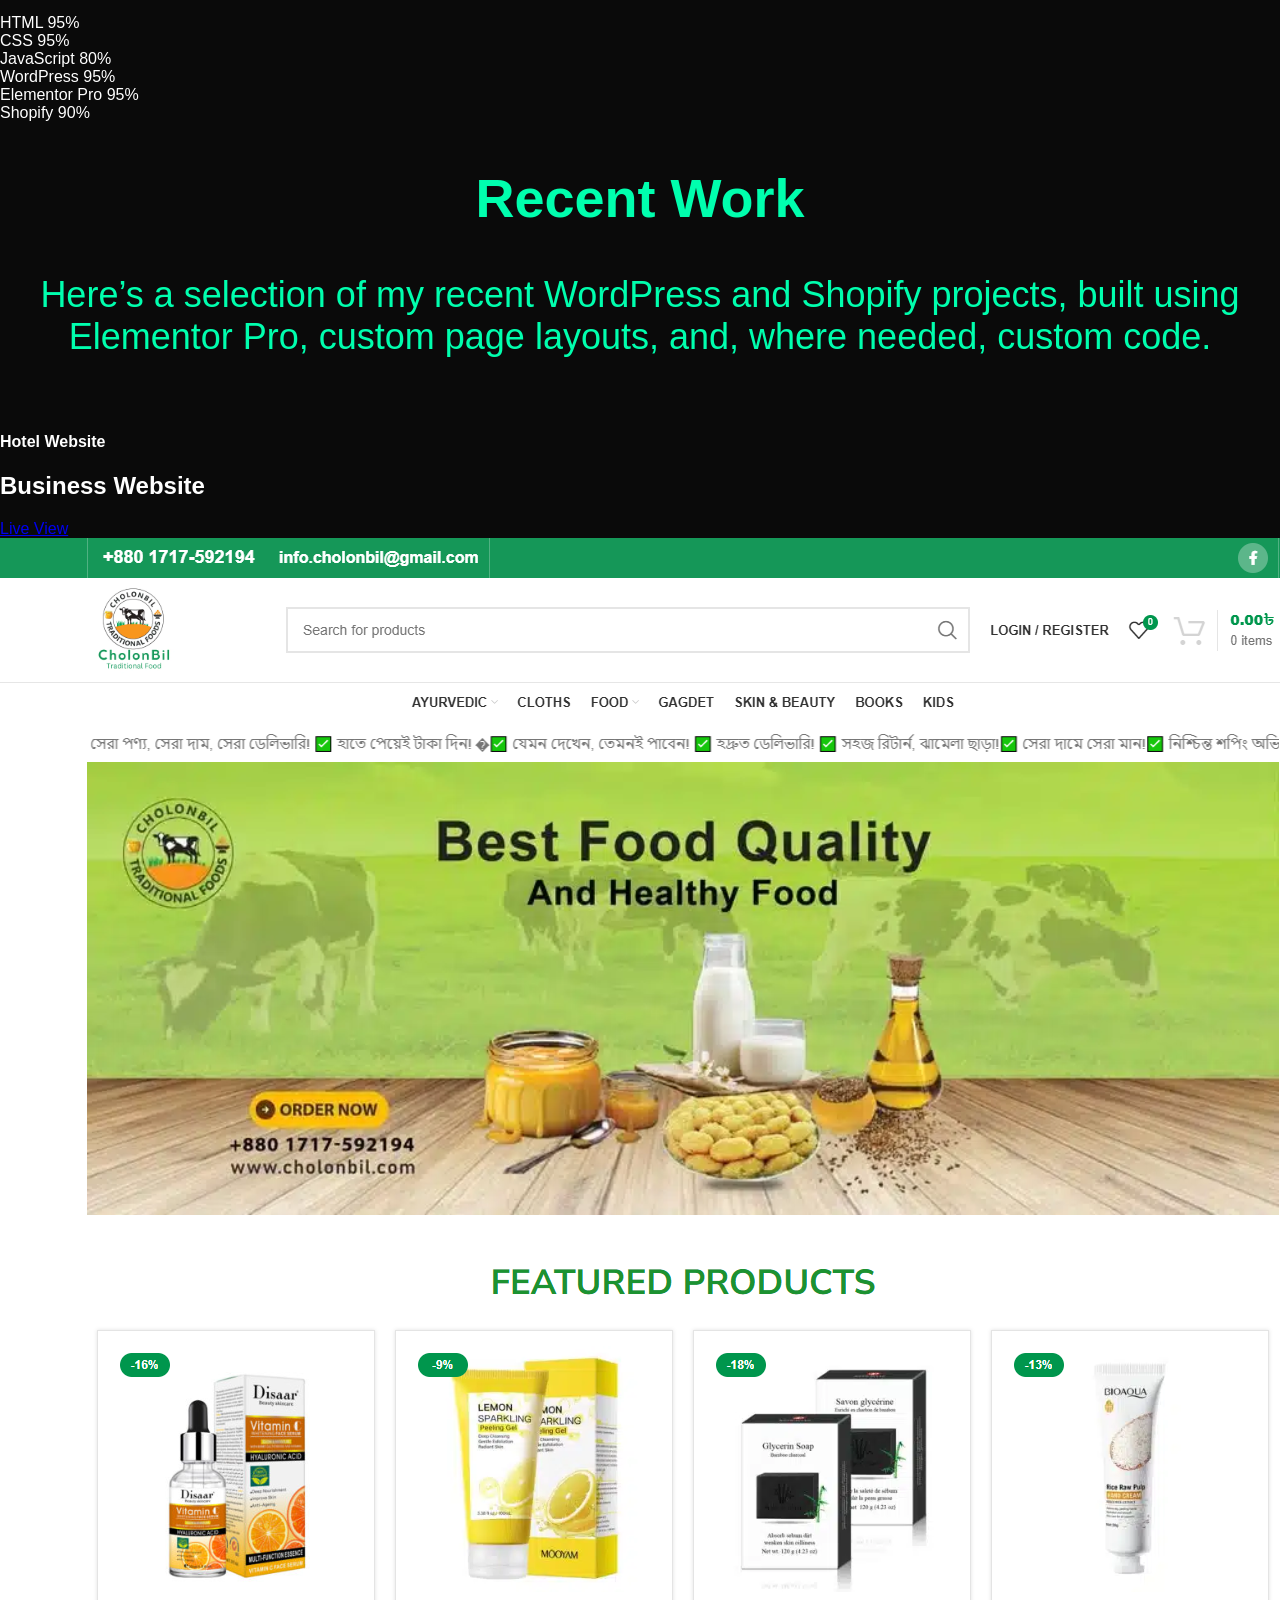
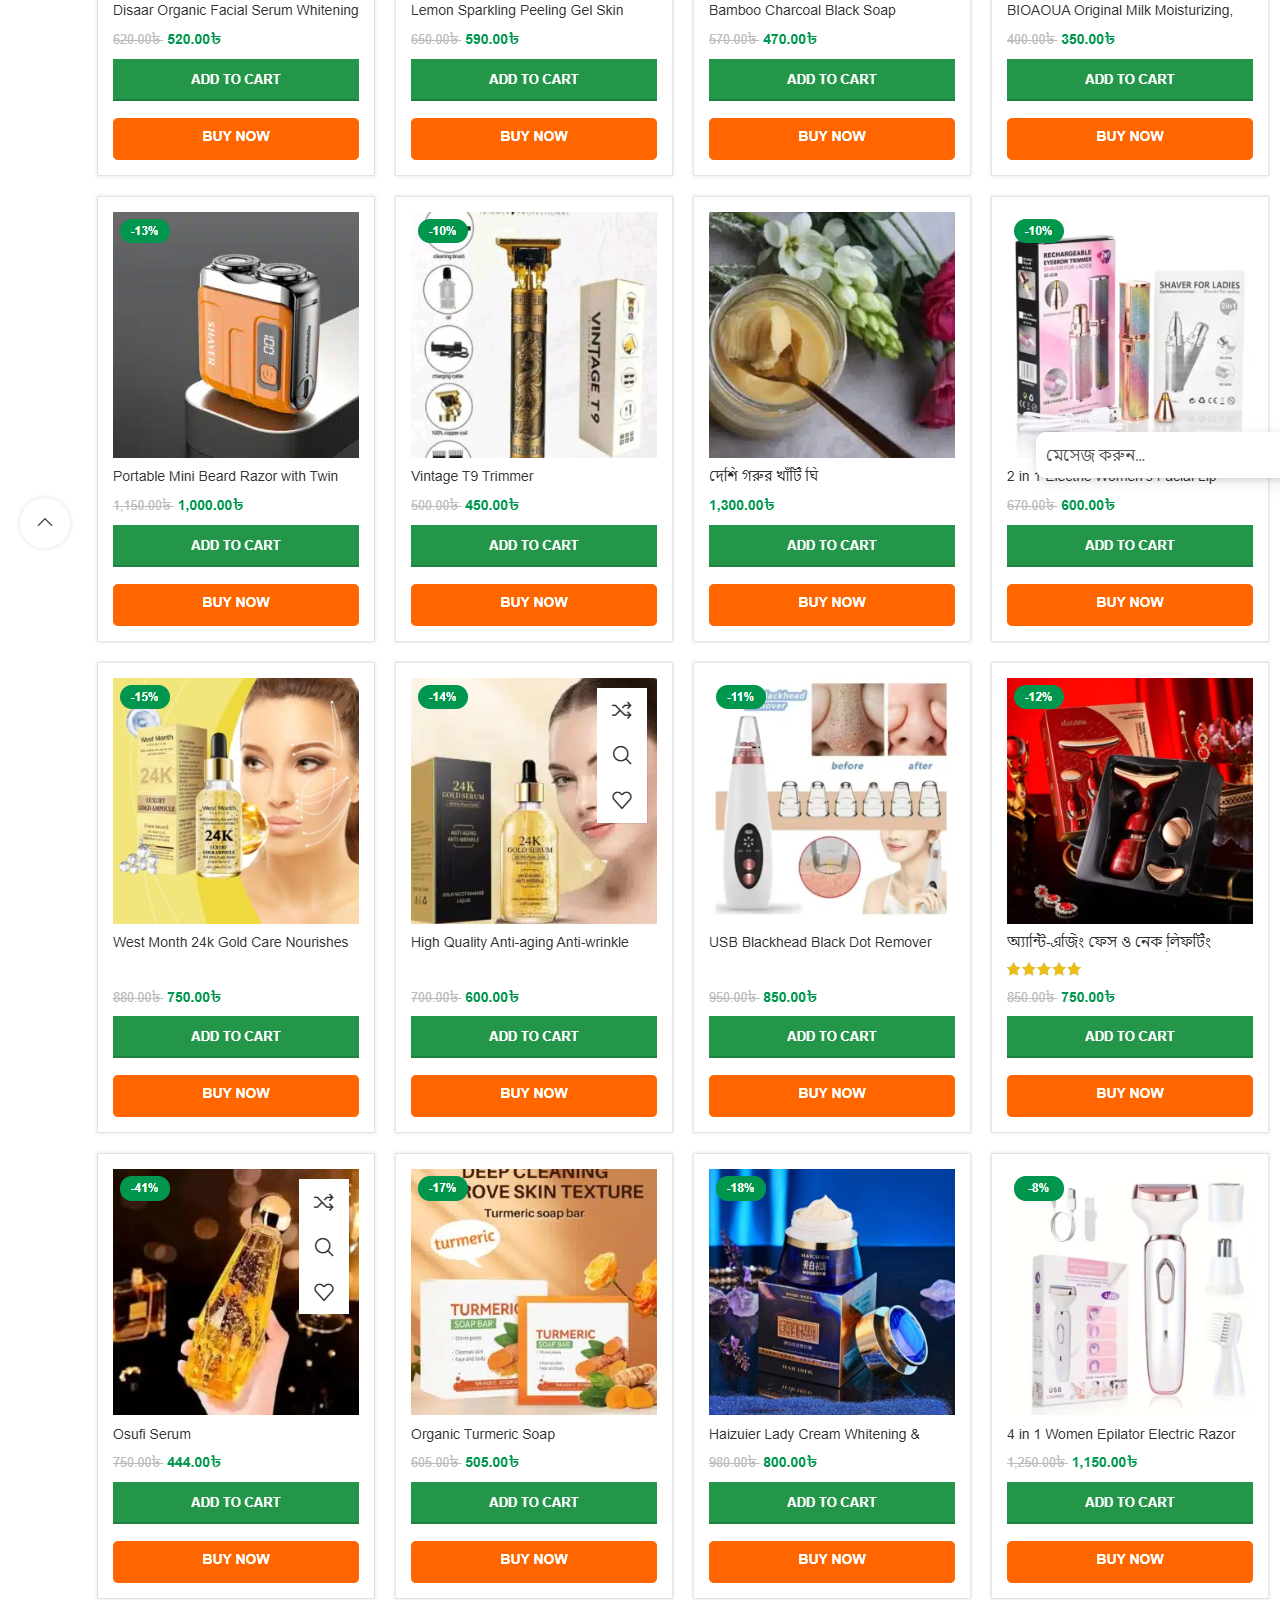
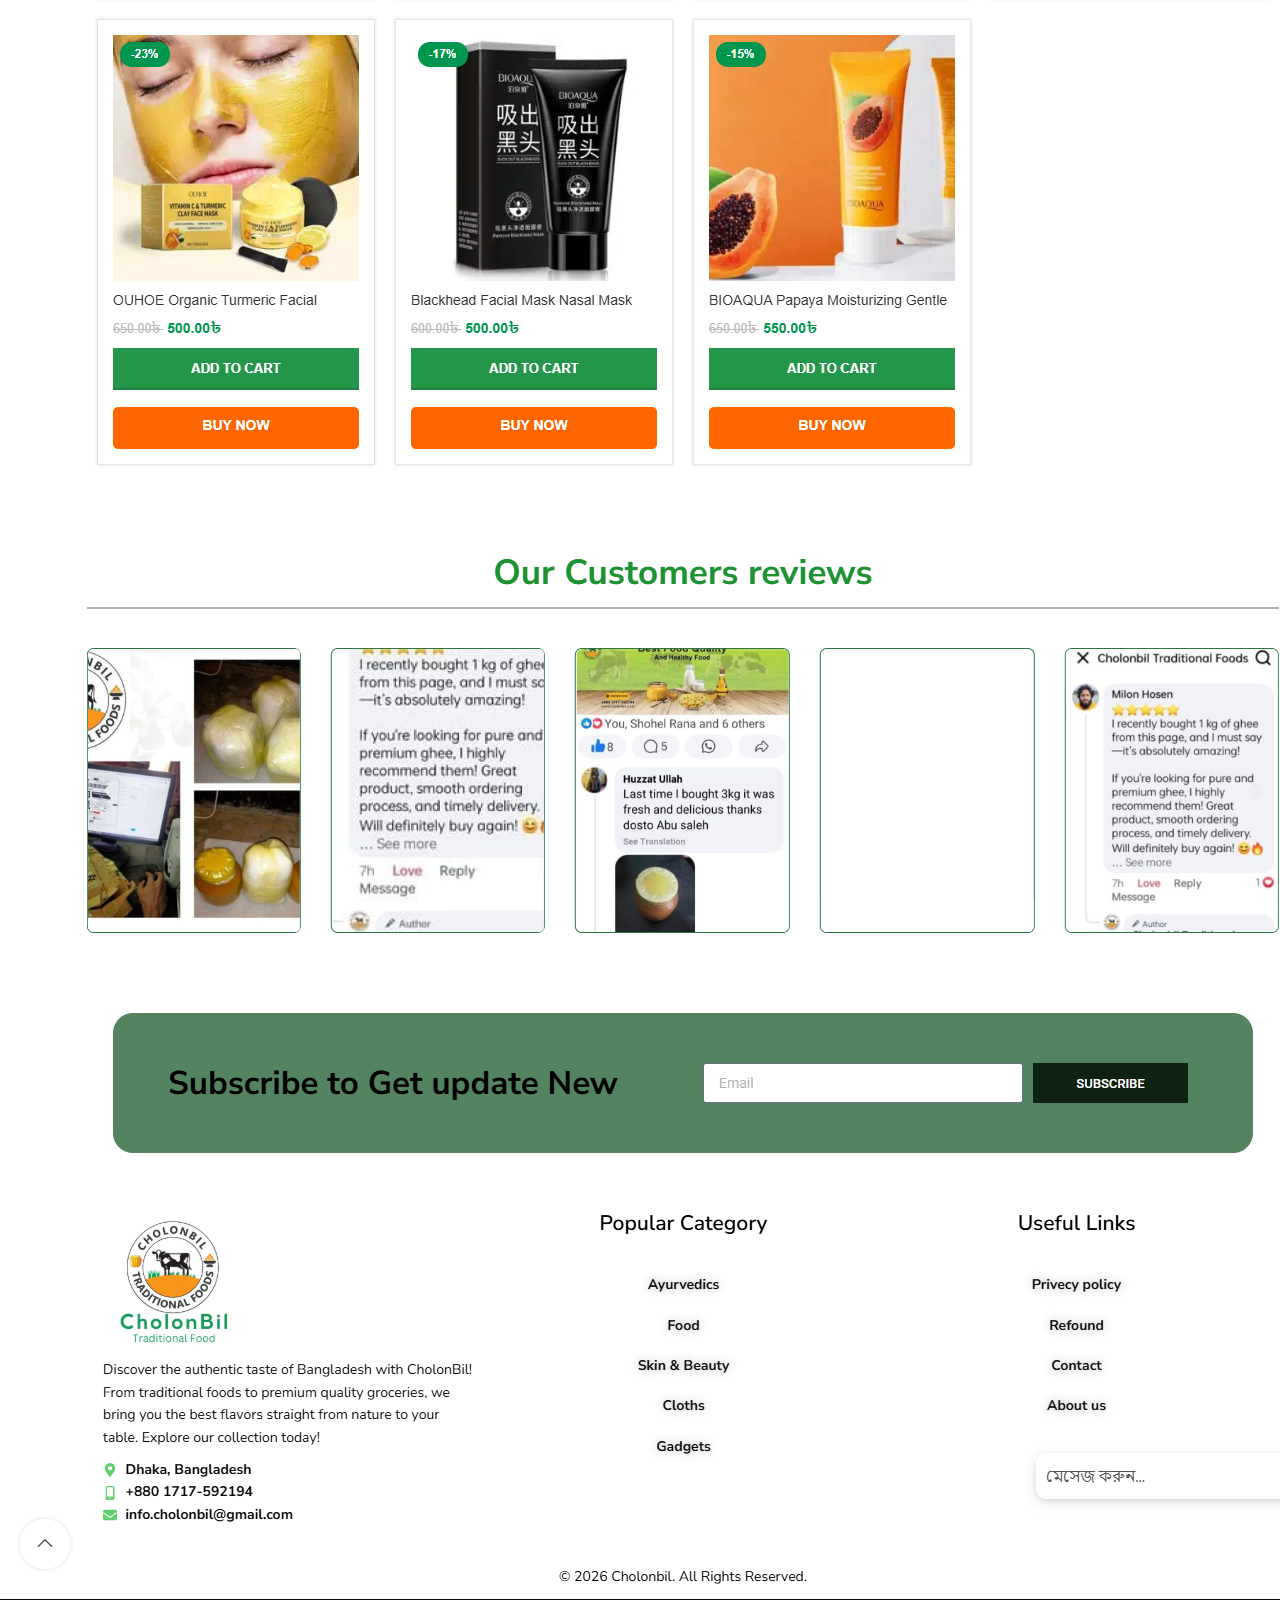
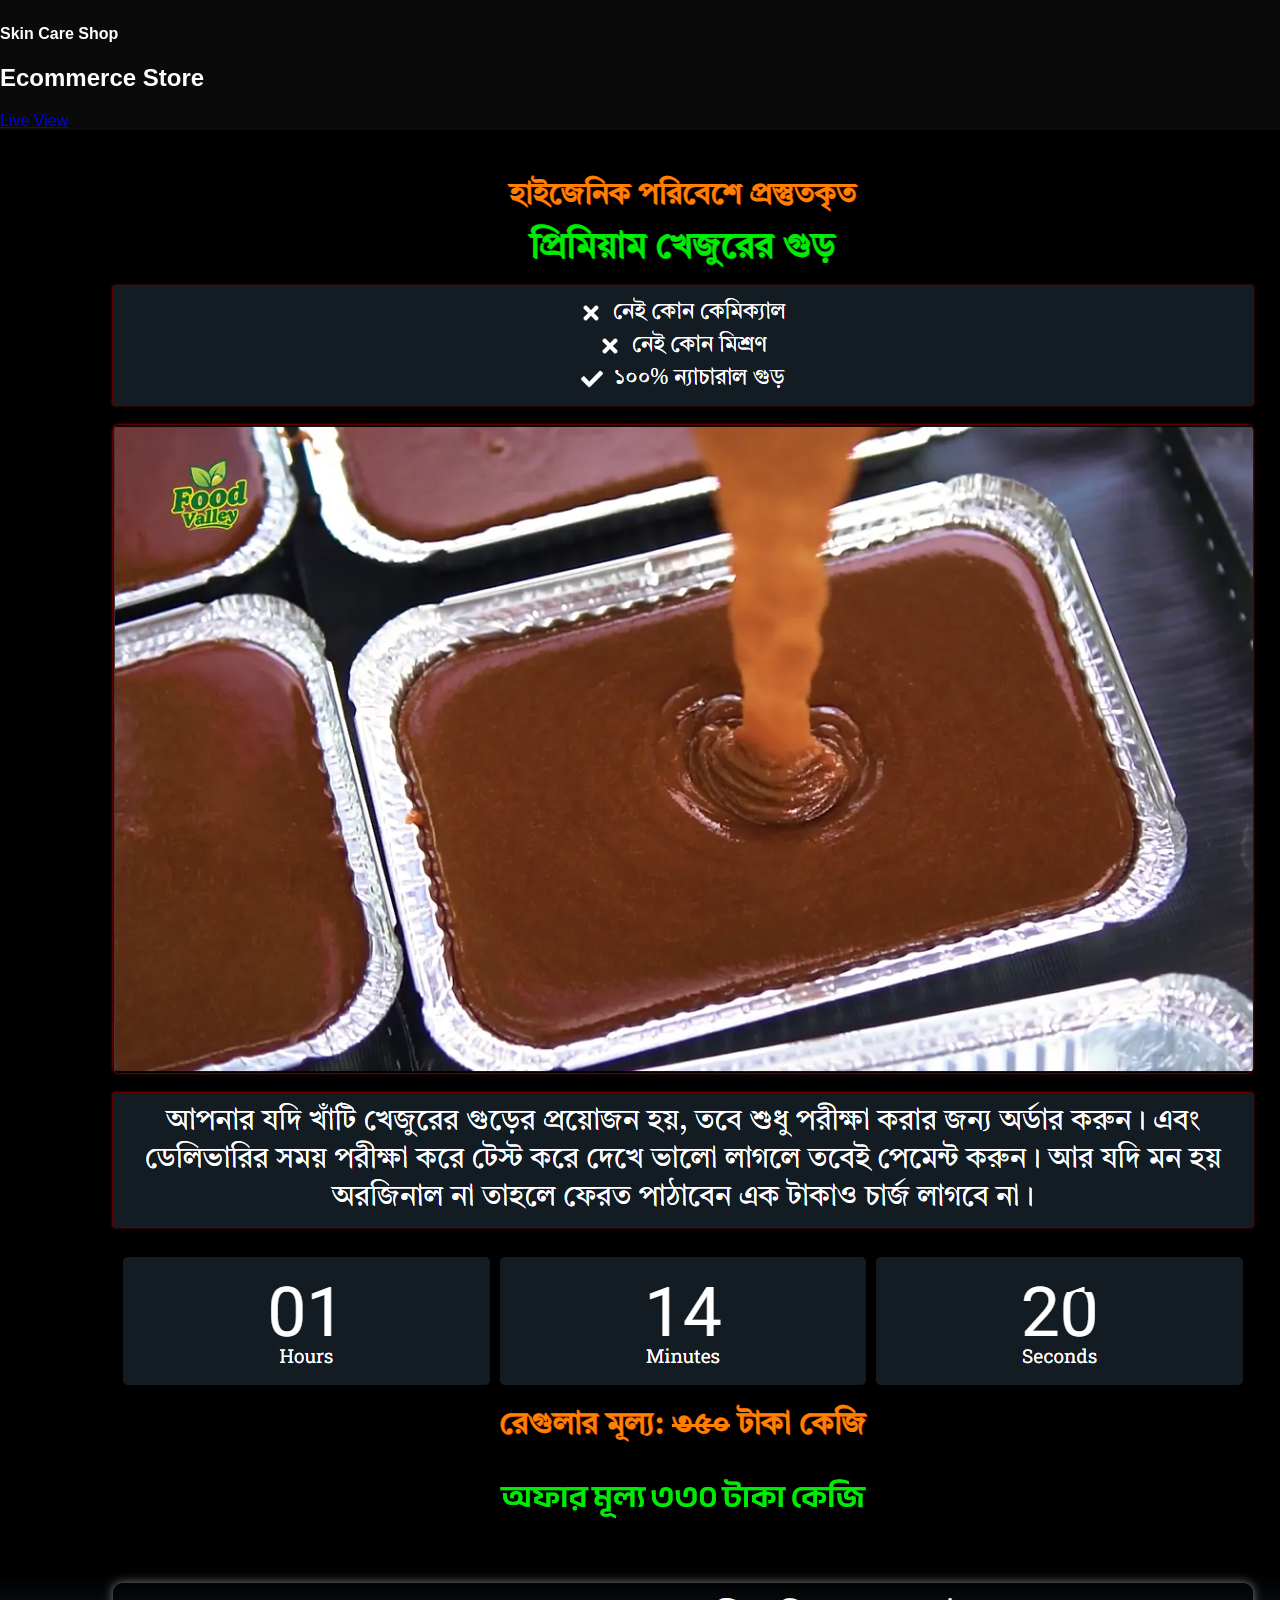
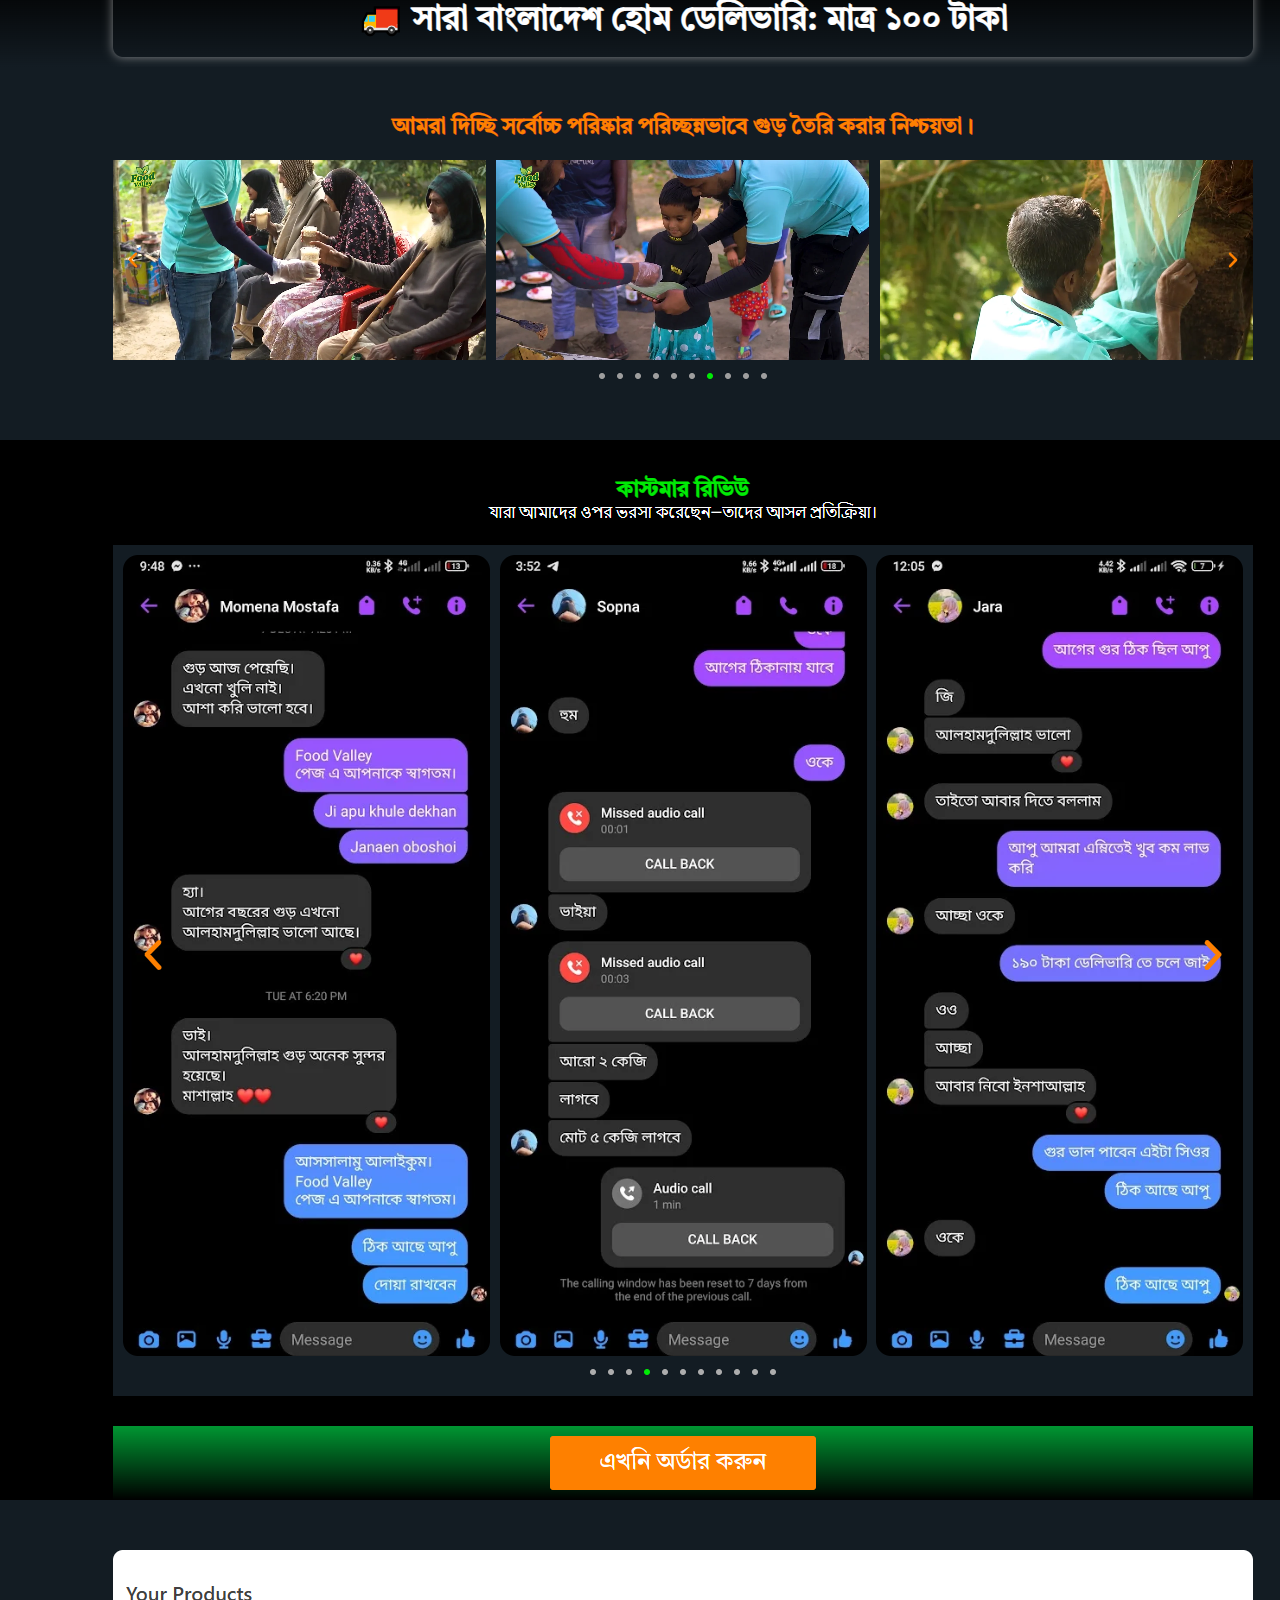
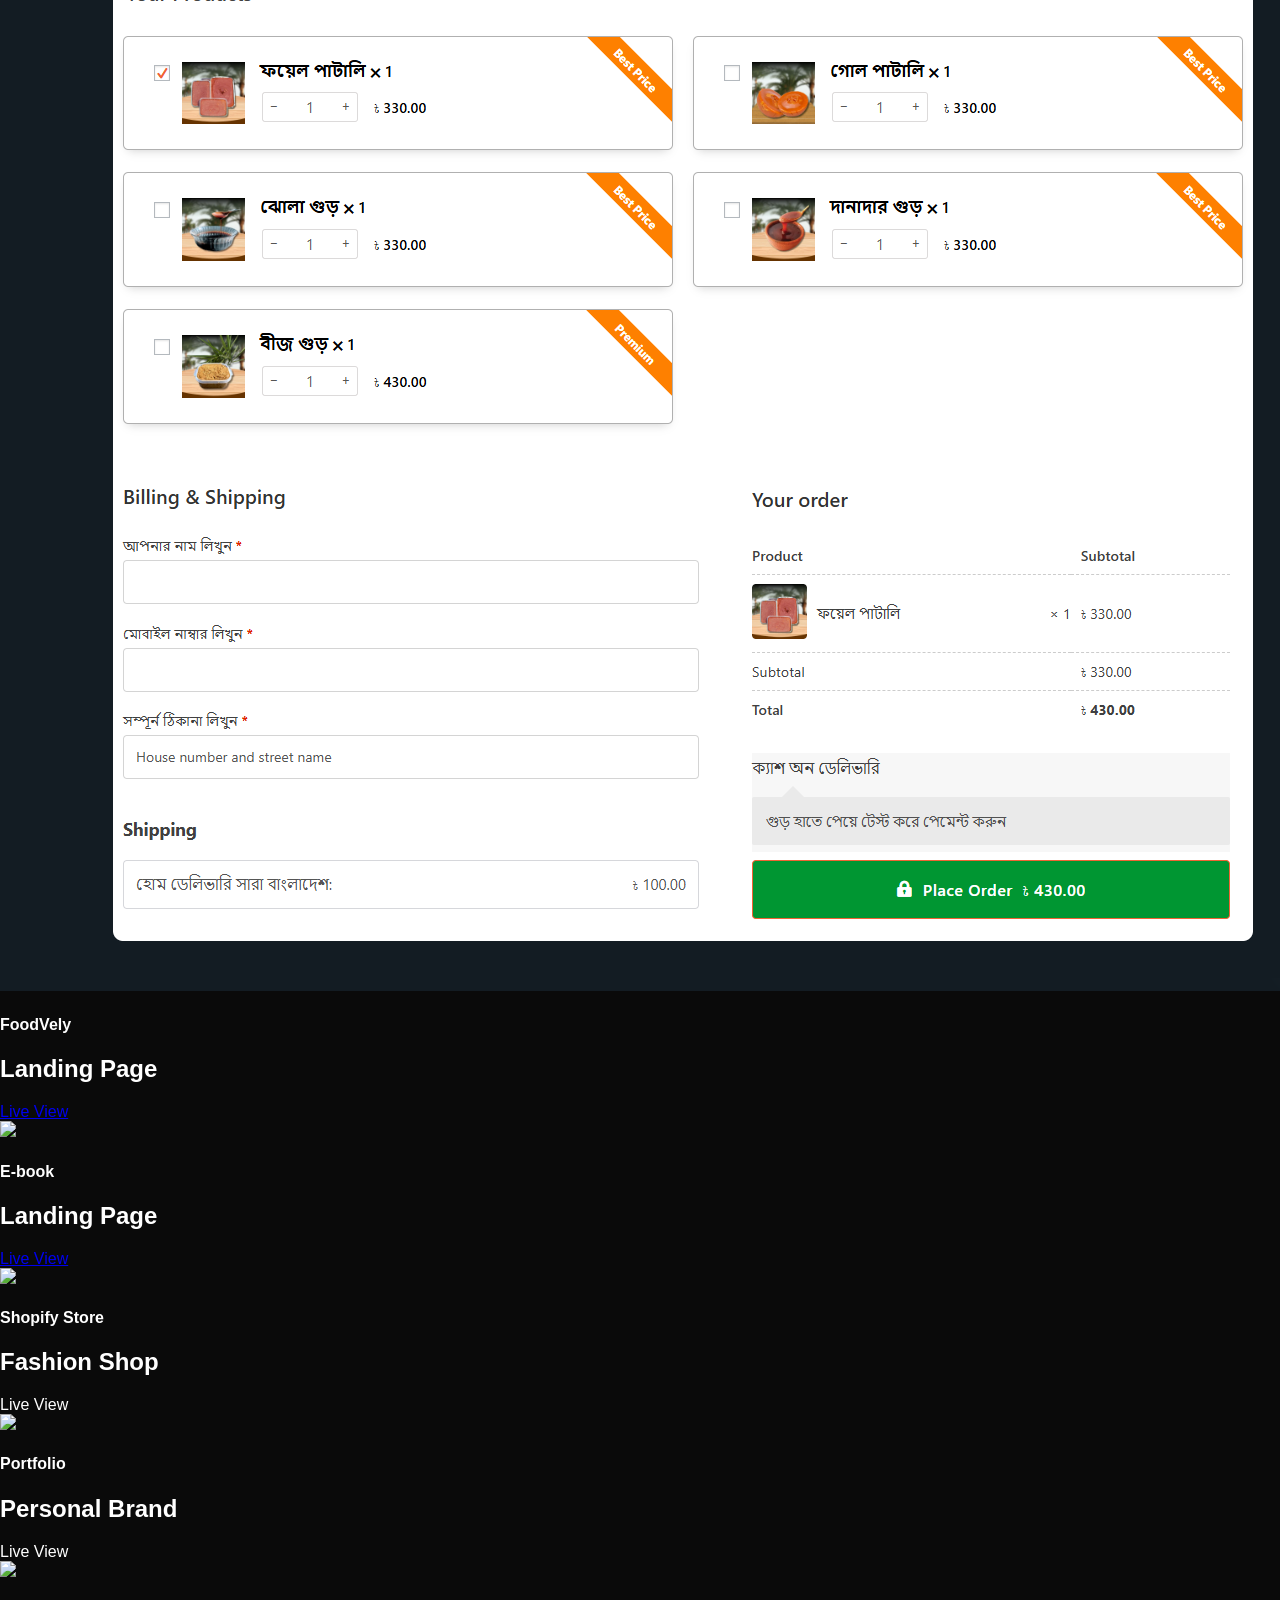
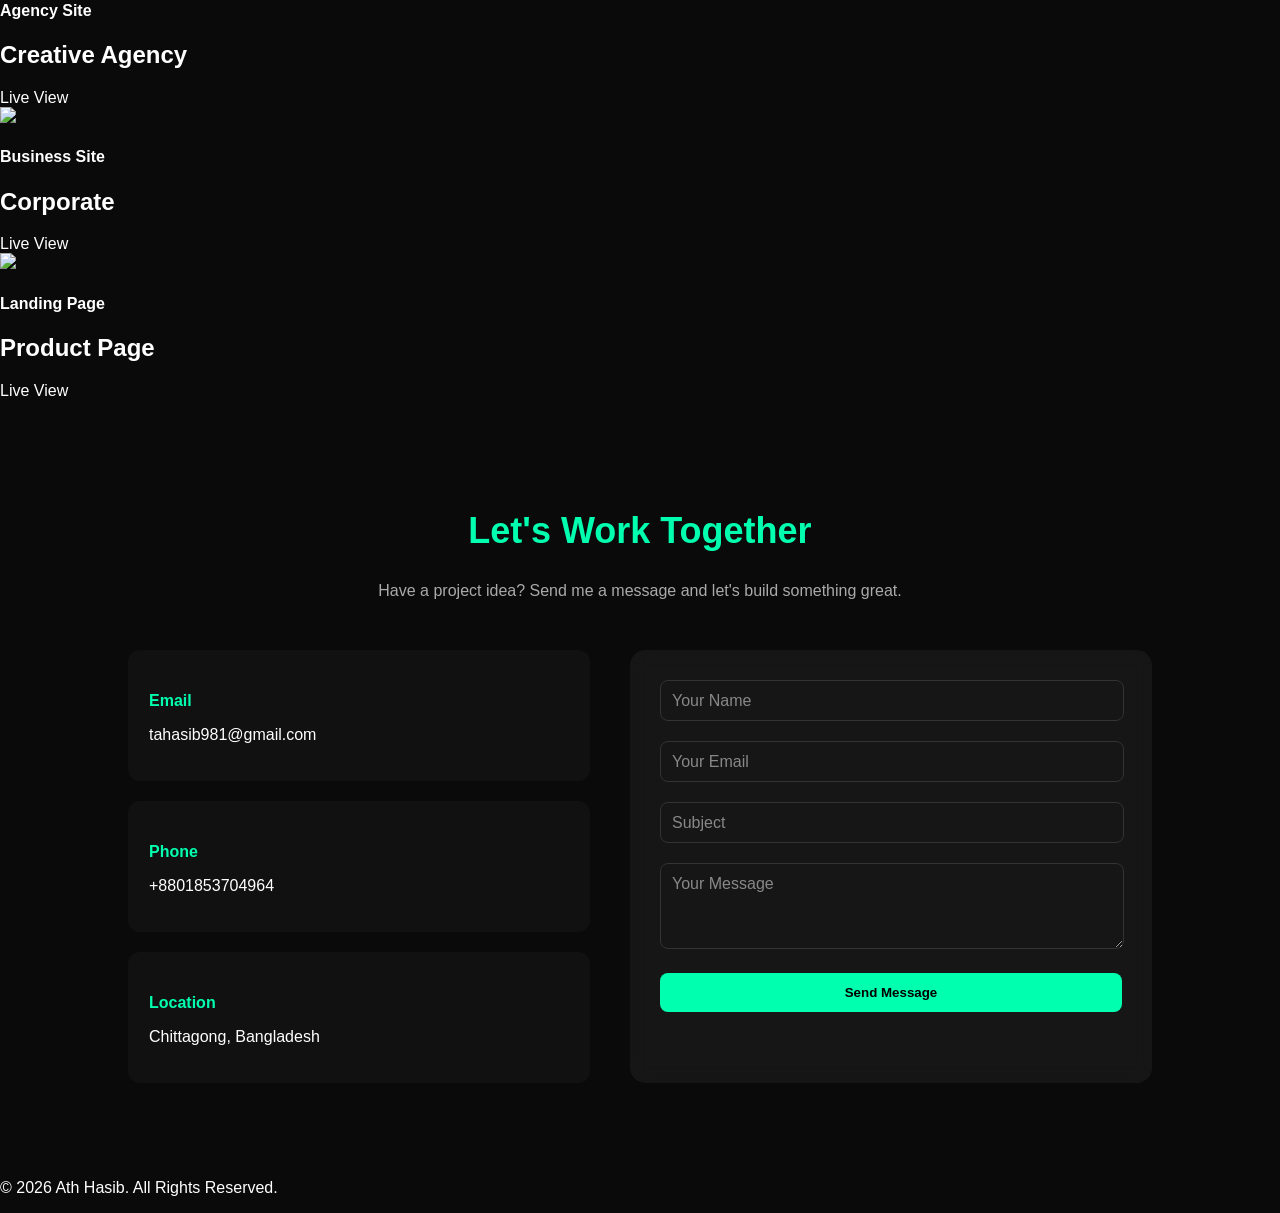
==== commit 9a6dfdc6: "logo linked up" ====
--- a/index.html
+++ b/index.html
@@ -21,7 +21,9 @@
     <!-- header section -->
     <header class="navbar">
         <div class="logo">
-            <img src="images/my logo.png" alt="ATH HASIB Logo">
+            <a href="index.html">
+                <img src="images/my logo.png" alt="ATH HASIB Logo">
+            </a>
         </div>
 
         <!-- Hamburger Icon -->
@@ -106,7 +108,8 @@
                     <div class="icon">🌐</div>
                     <h3>Website Development</h3>
                     <p>Modern, fast and responsive websites presence to your business.</p>
-                    <a href="#" class="btn-service">Get Service</a>
+                    <a class="btn-service">Get Service</a>
+                    <button class="btn-service">get service</button>
                 </div>
 
                 <div class="service-card">
--- a/css/hero.css
+++ b/css/hero.css
@@ -202,12 +202,14 @@
 
   /* ✅ MOBILE FIX */
   .experience {
-    left: -25px;
+    padding: 5px 10px;
+    left: -15px;
     bottom: -30px;
   }
 
   .projects {
-    right: -30px;
+    padding: 5px 10px;
+    right: -10px;
     bottom: 30px;
   }
 }
